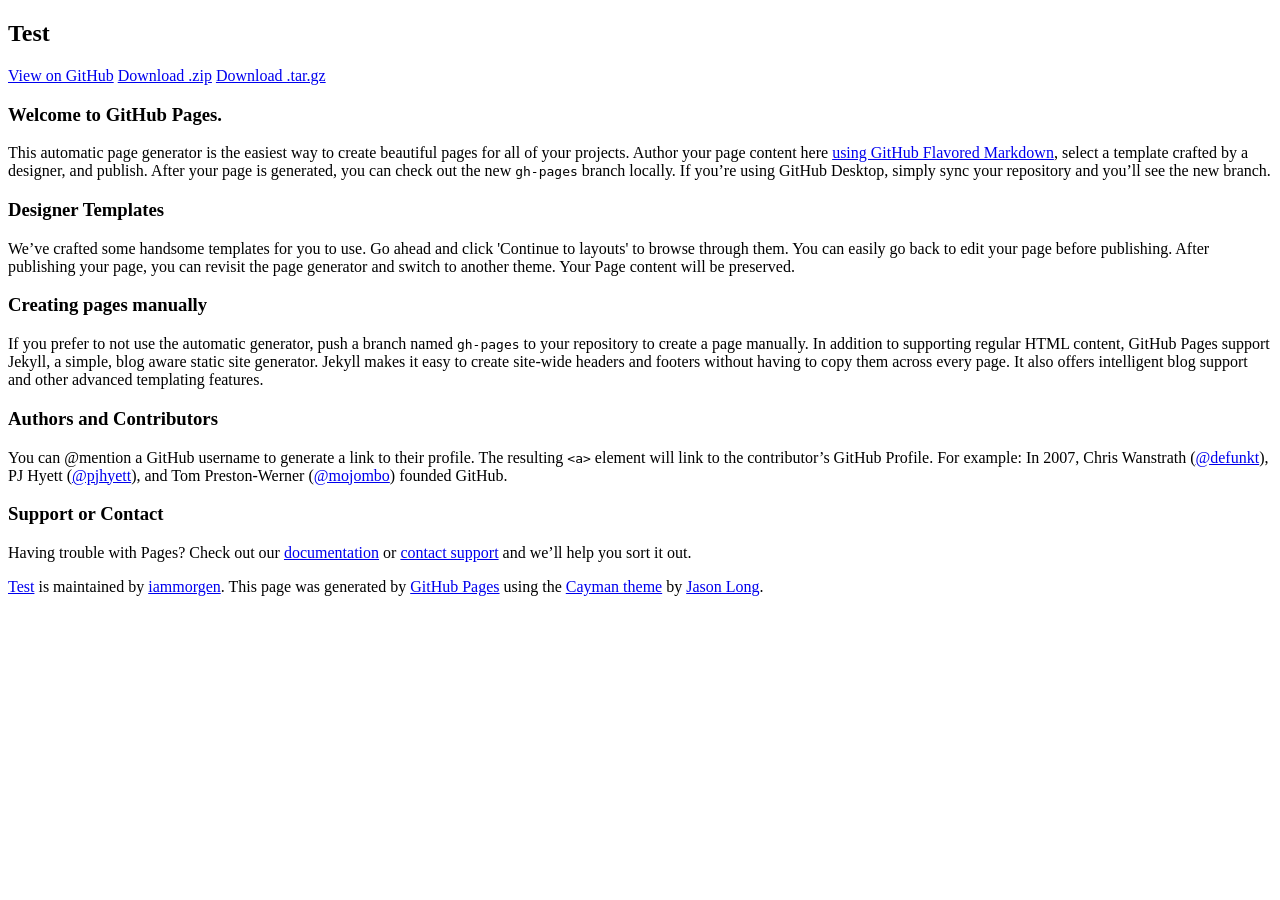
==== index.html @ ee7012f8 "Create gh-pages branch via GitHub" ====
<!DOCTYPE html>
<html lang="en-us">
  <head>
    <meta charset="UTF-8">
    <title>Test by iammorgen</title>
    <meta name="viewport" content="width=device-width, initial-scale=1">
    <link rel="stylesheet" type="text/css" href="stylesheets/normalize.css" media="screen">
    <link href='https://fonts.googleapis.com/css?family=Open+Sans:400,700' rel='stylesheet' type='text/css'>
    <link rel="stylesheet" type="text/css" href="stylesheets/stylesheet.css" media="screen">
    <link rel="stylesheet" type="text/css" href="stylesheets/github-light.css" media="screen">
  </head>
  <body>
    <section class="page-header">
      <h1 class="project-name">Test</h1>
      <h2 class="project-tagline"></h2>
      <a href="https://github.com/iammorgen/test" class="btn">View on GitHub</a>
      <a href="https://github.com/iammorgen/test/zipball/master" class="btn">Download .zip</a>
      <a href="https://github.com/iammorgen/test/tarball/master" class="btn">Download .tar.gz</a>
    </section>

    <section class="main-content">
      <h3>
<a id="welcome-to-github-pages" class="anchor" href="#welcome-to-github-pages" aria-hidden="true"><span aria-hidden="true" class="octicon octicon-link"></span></a>Welcome to GitHub Pages.</h3>

<p>This automatic page generator is the easiest way to create beautiful pages for all of your projects. Author your page content here <a href="https://guides.github.com/features/mastering-markdown/">using GitHub Flavored Markdown</a>, select a template crafted by a designer, and publish. After your page is generated, you can check out the new <code>gh-pages</code> branch locally. If you’re using GitHub Desktop, simply sync your repository and you’ll see the new branch.</p>

<h3>
<a id="designer-templates" class="anchor" href="#designer-templates" aria-hidden="true"><span aria-hidden="true" class="octicon octicon-link"></span></a>Designer Templates</h3>

<p>We’ve crafted some handsome templates for you to use. Go ahead and click 'Continue to layouts' to browse through them. You can easily go back to edit your page before publishing. After publishing your page, you can revisit the page generator and switch to another theme. Your Page content will be preserved.</p>

<h3>
<a id="creating-pages-manually" class="anchor" href="#creating-pages-manually" aria-hidden="true"><span aria-hidden="true" class="octicon octicon-link"></span></a>Creating pages manually</h3>

<p>If you prefer to not use the automatic generator, push a branch named <code>gh-pages</code> to your repository to create a page manually. In addition to supporting regular HTML content, GitHub Pages support Jekyll, a simple, blog aware static site generator. Jekyll makes it easy to create site-wide headers and footers without having to copy them across every page. It also offers intelligent blog support and other advanced templating features.</p>

<h3>
<a id="authors-and-contributors" class="anchor" href="#authors-and-contributors" aria-hidden="true"><span aria-hidden="true" class="octicon octicon-link"></span></a>Authors and Contributors</h3>

<p>You can @mention a GitHub username to generate a link to their profile. The resulting <code>&lt;a&gt;</code> element will link to the contributor’s GitHub Profile. For example: In 2007, Chris Wanstrath (<a href="https://github.com/defunkt" class="user-mention">@defunkt</a>), PJ Hyett (<a href="https://github.com/pjhyett" class="user-mention">@pjhyett</a>), and Tom Preston-Werner (<a href="https://github.com/mojombo" class="user-mention">@mojombo</a>) founded GitHub.</p>

<h3>
<a id="support-or-contact" class="anchor" href="#support-or-contact" aria-hidden="true"><span aria-hidden="true" class="octicon octicon-link"></span></a>Support or Contact</h3>

<p>Having trouble with Pages? Check out our <a href="https://help.github.com/pages">documentation</a> or <a href="https://github.com/contact">contact support</a> and we’ll help you sort it out.</p>

      <footer class="site-footer">
        <span class="site-footer-owner"><a href="https://github.com/iammorgen/test">Test</a> is maintained by <a href="https://github.com/iammorgen">iammorgen</a>.</span>

        <span class="site-footer-credits">This page was generated by <a href="https://pages.github.com">GitHub Pages</a> using the <a href="https://github.com/jasonlong/cayman-theme">Cayman theme</a> by <a href="https://twitter.com/jasonlong">Jason Long</a>.</span>
      </footer>

    </section>

  
  </body>
</html>
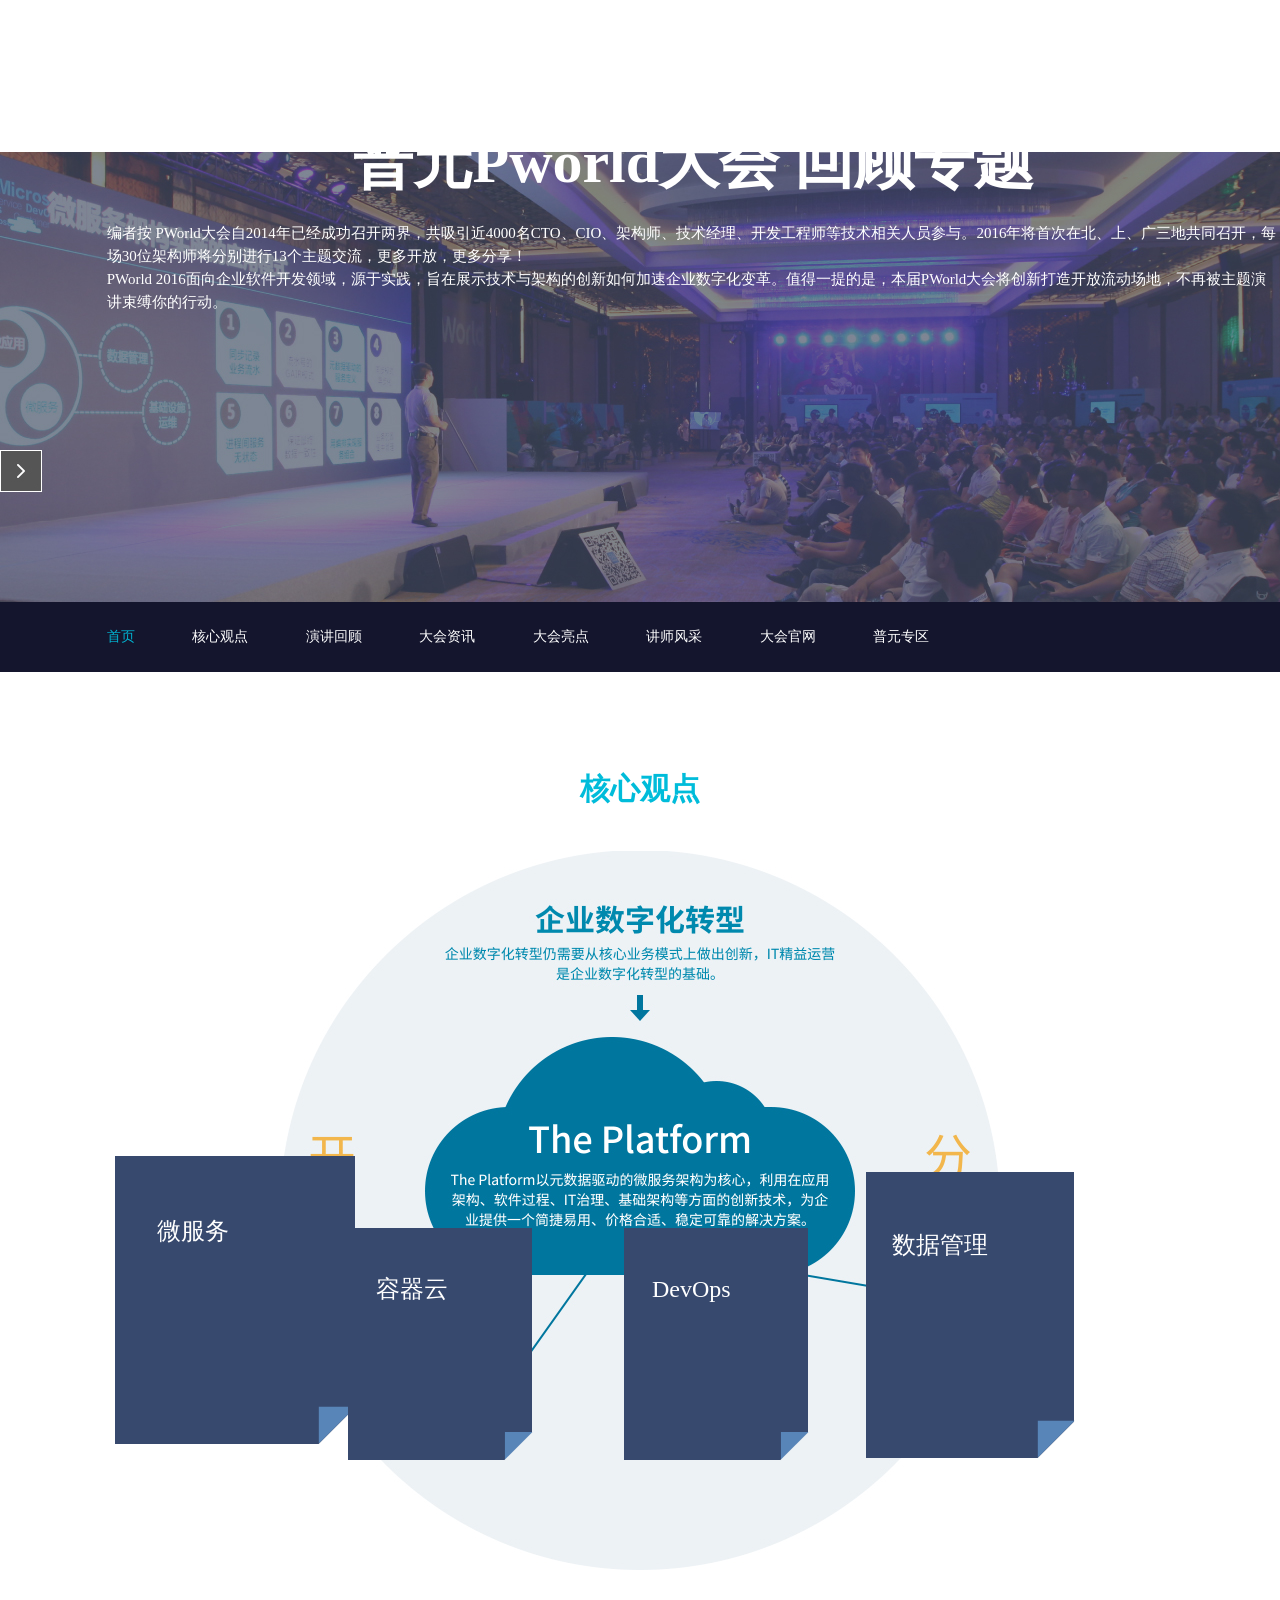
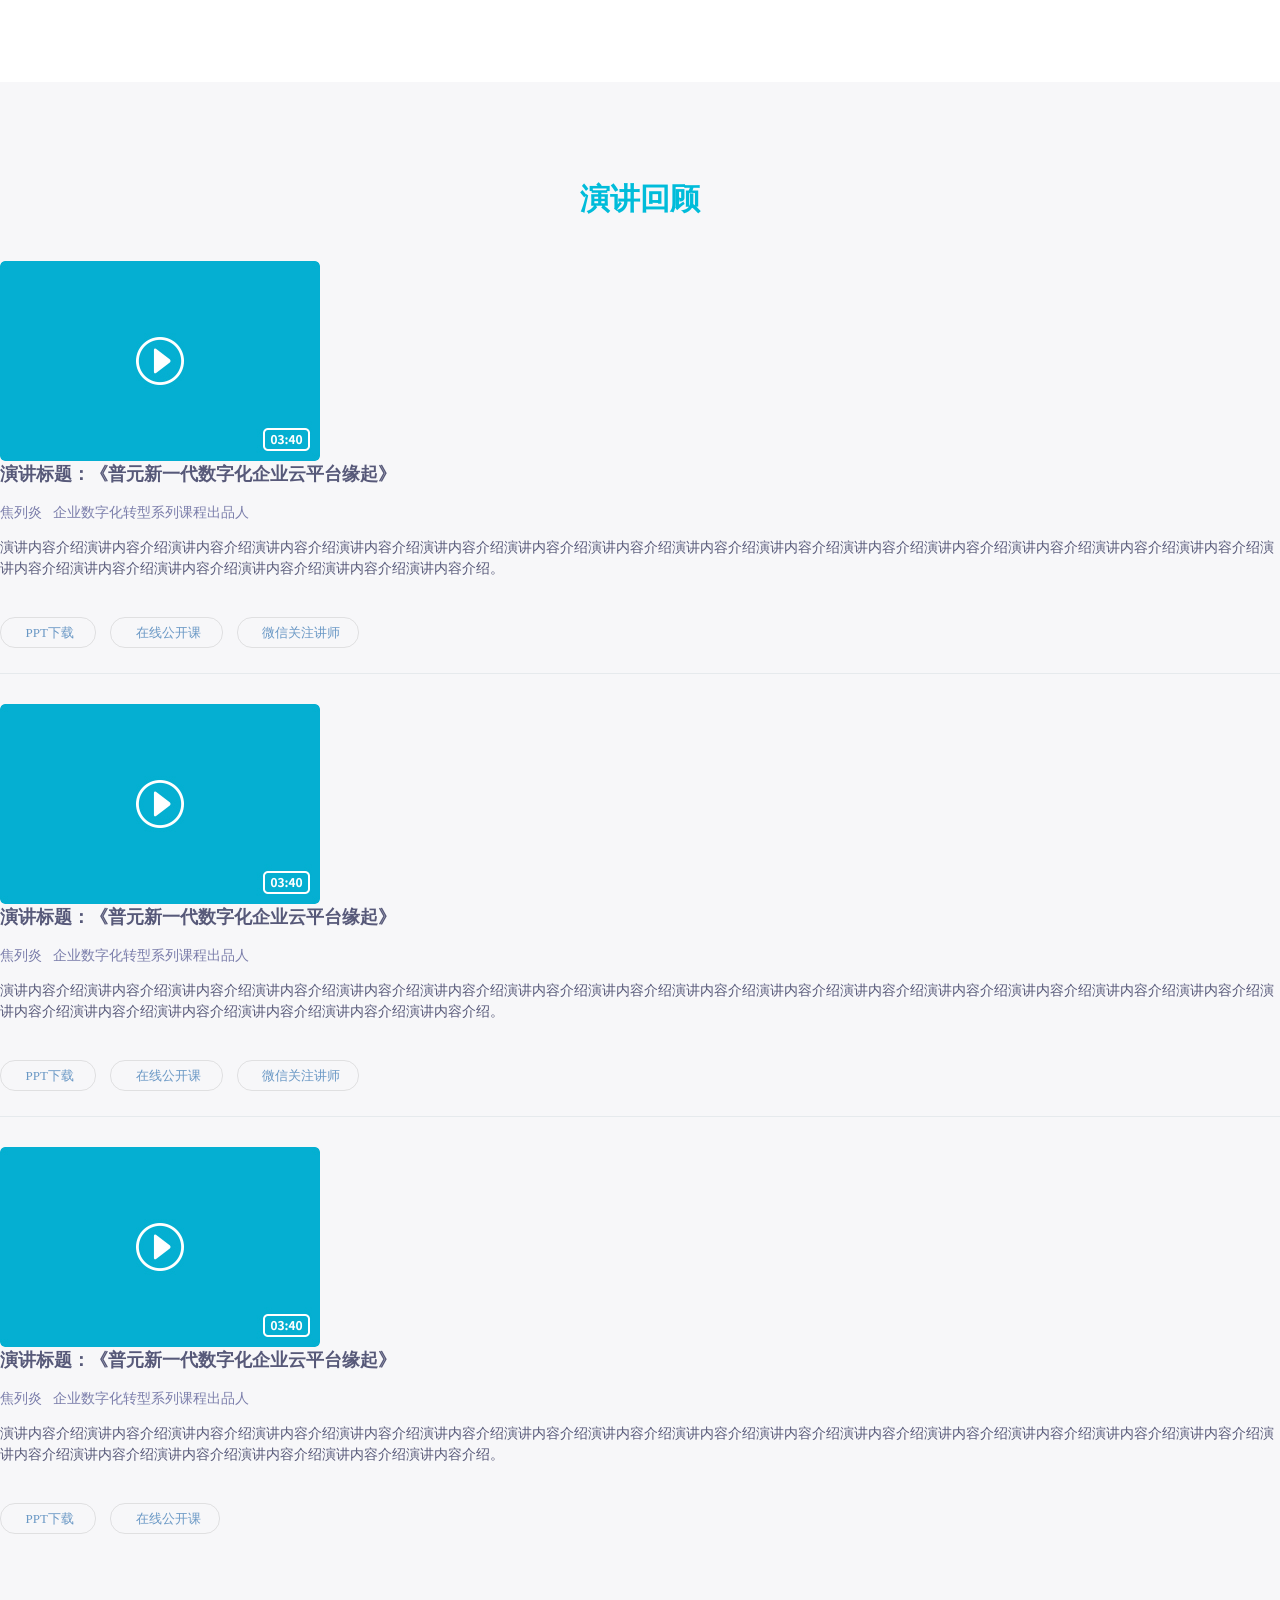
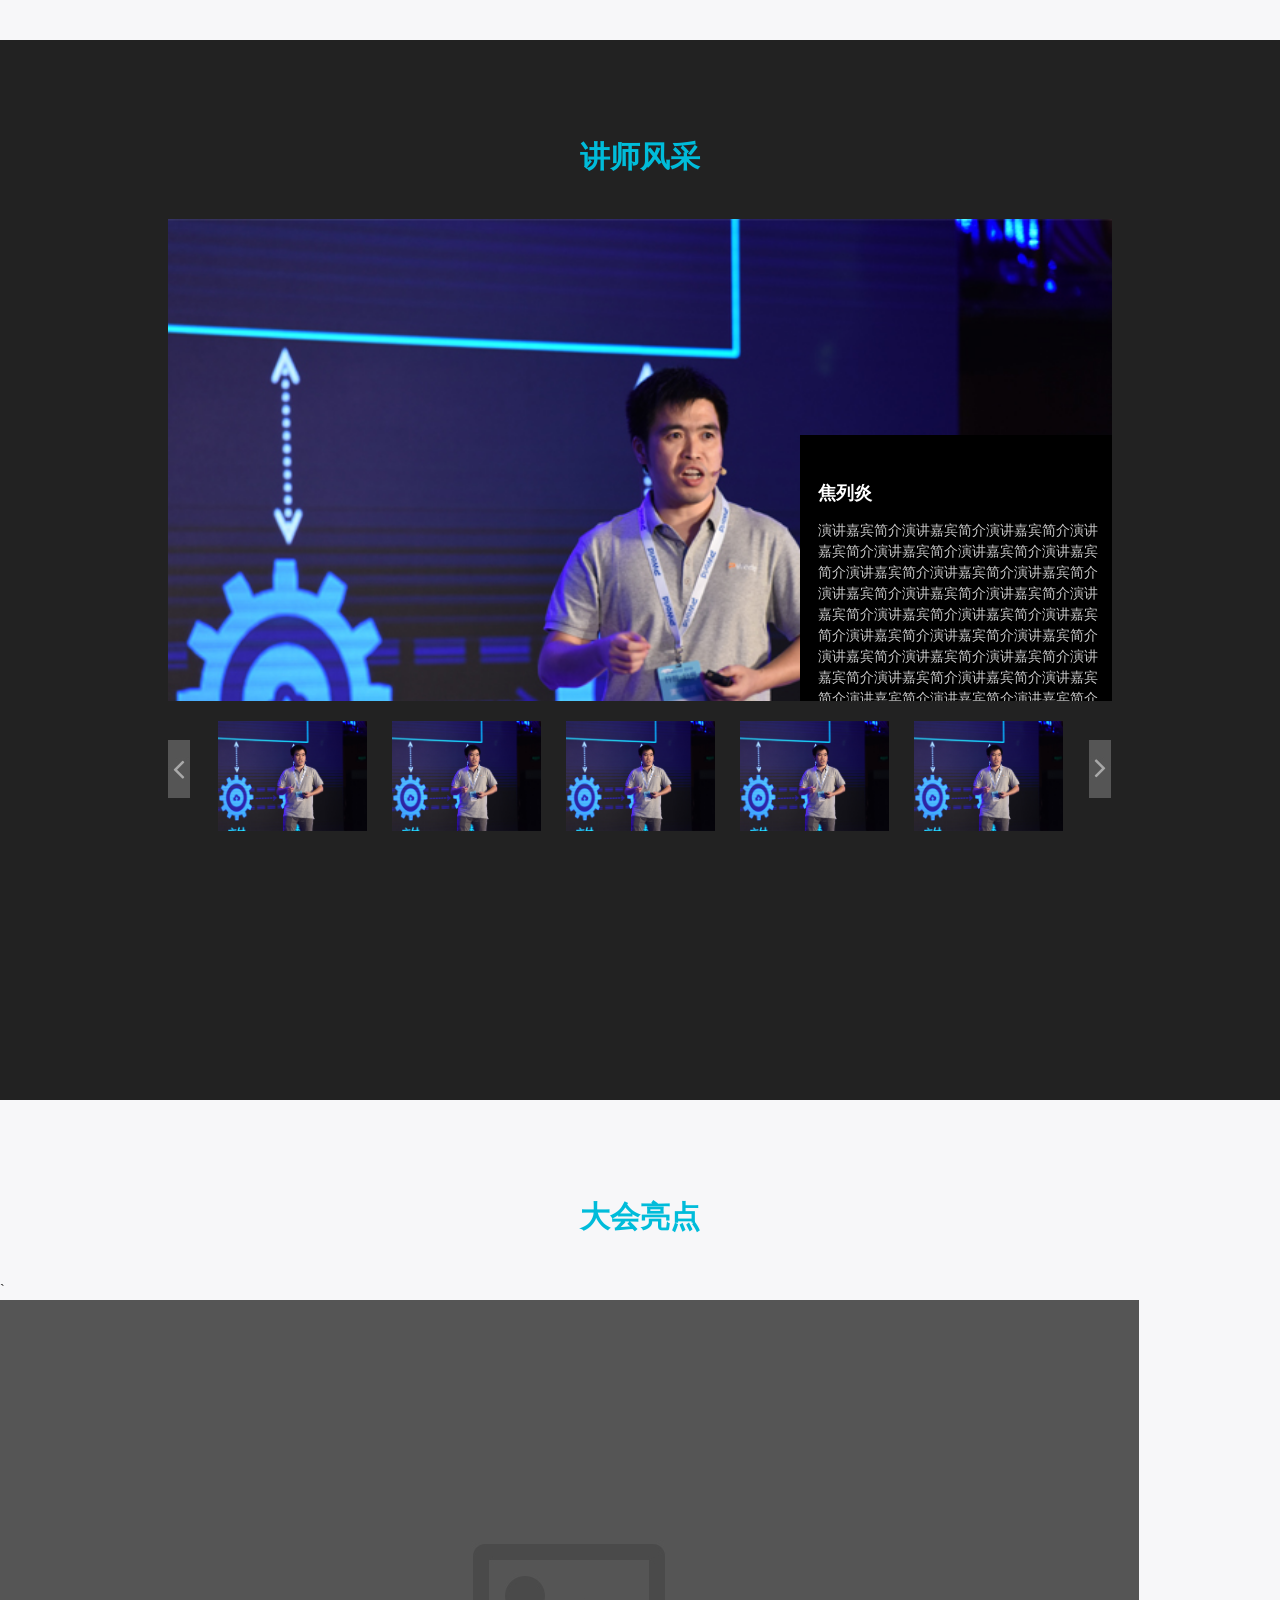
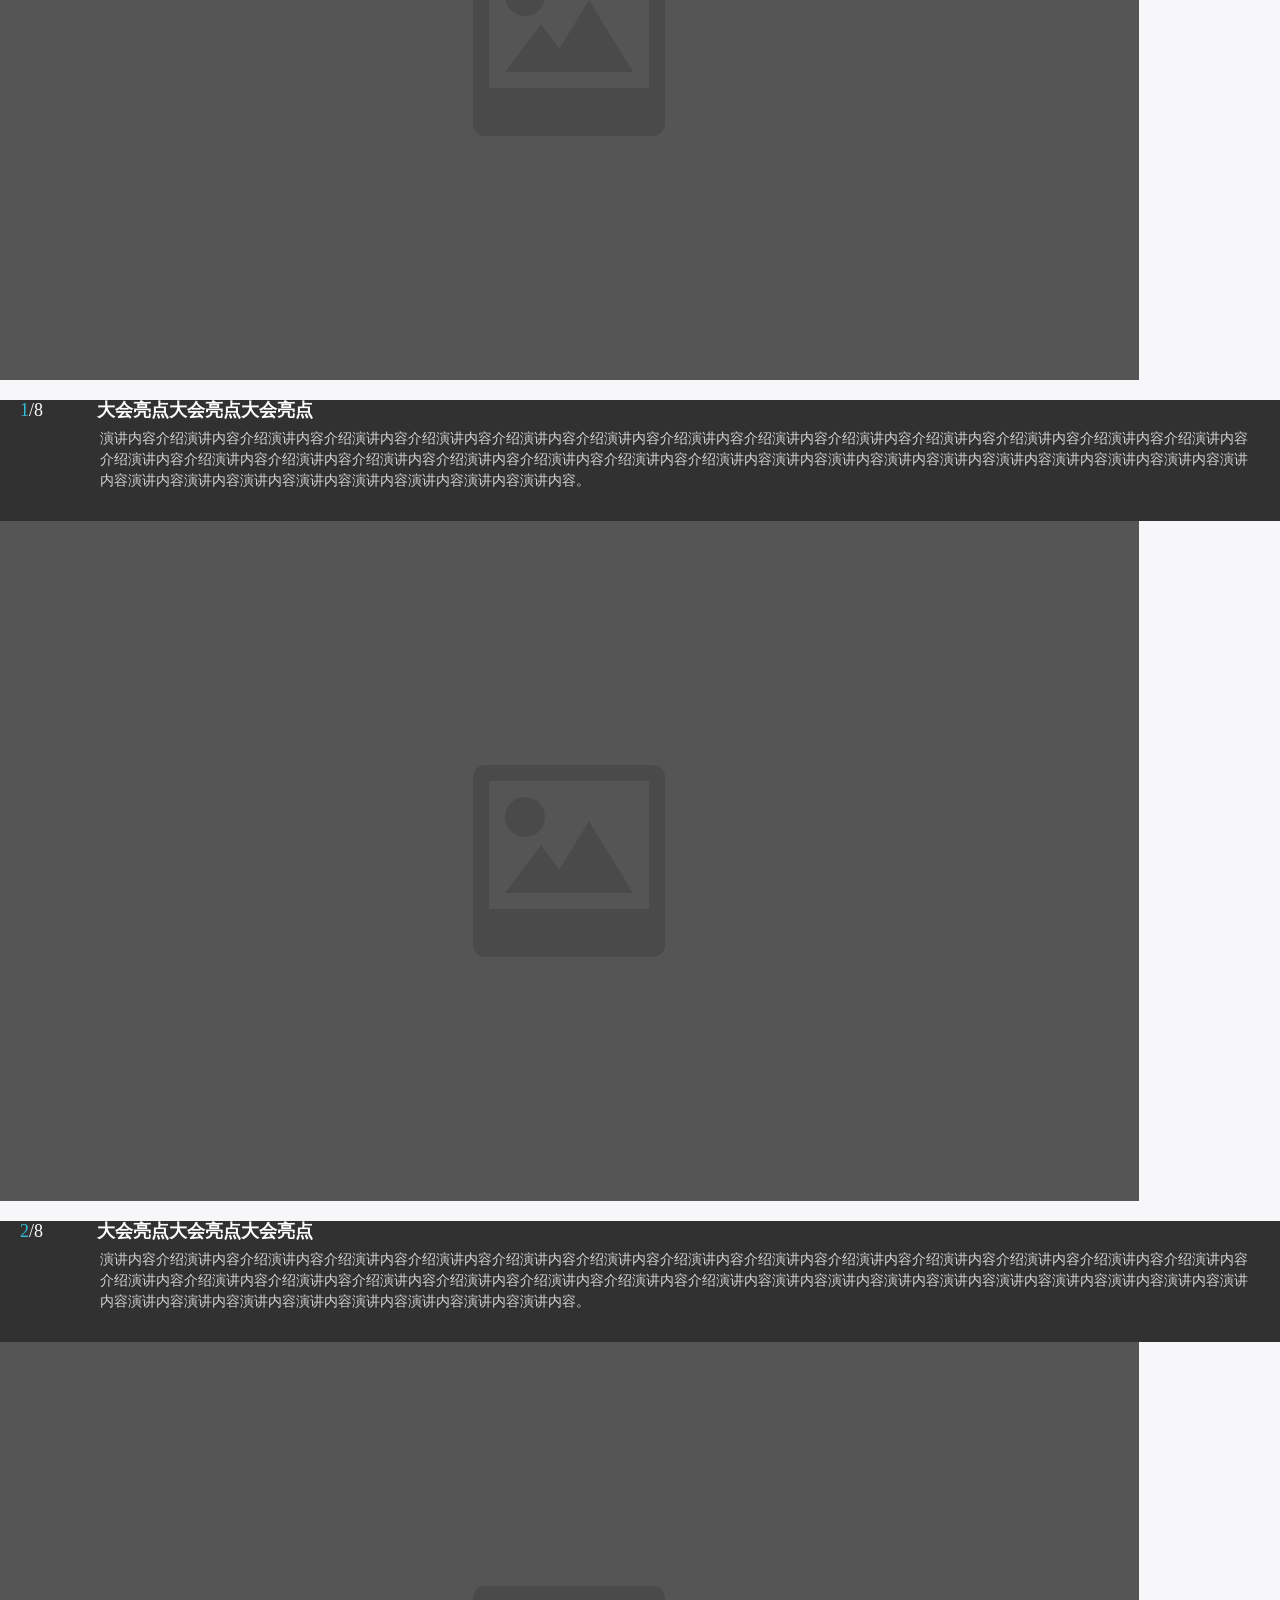
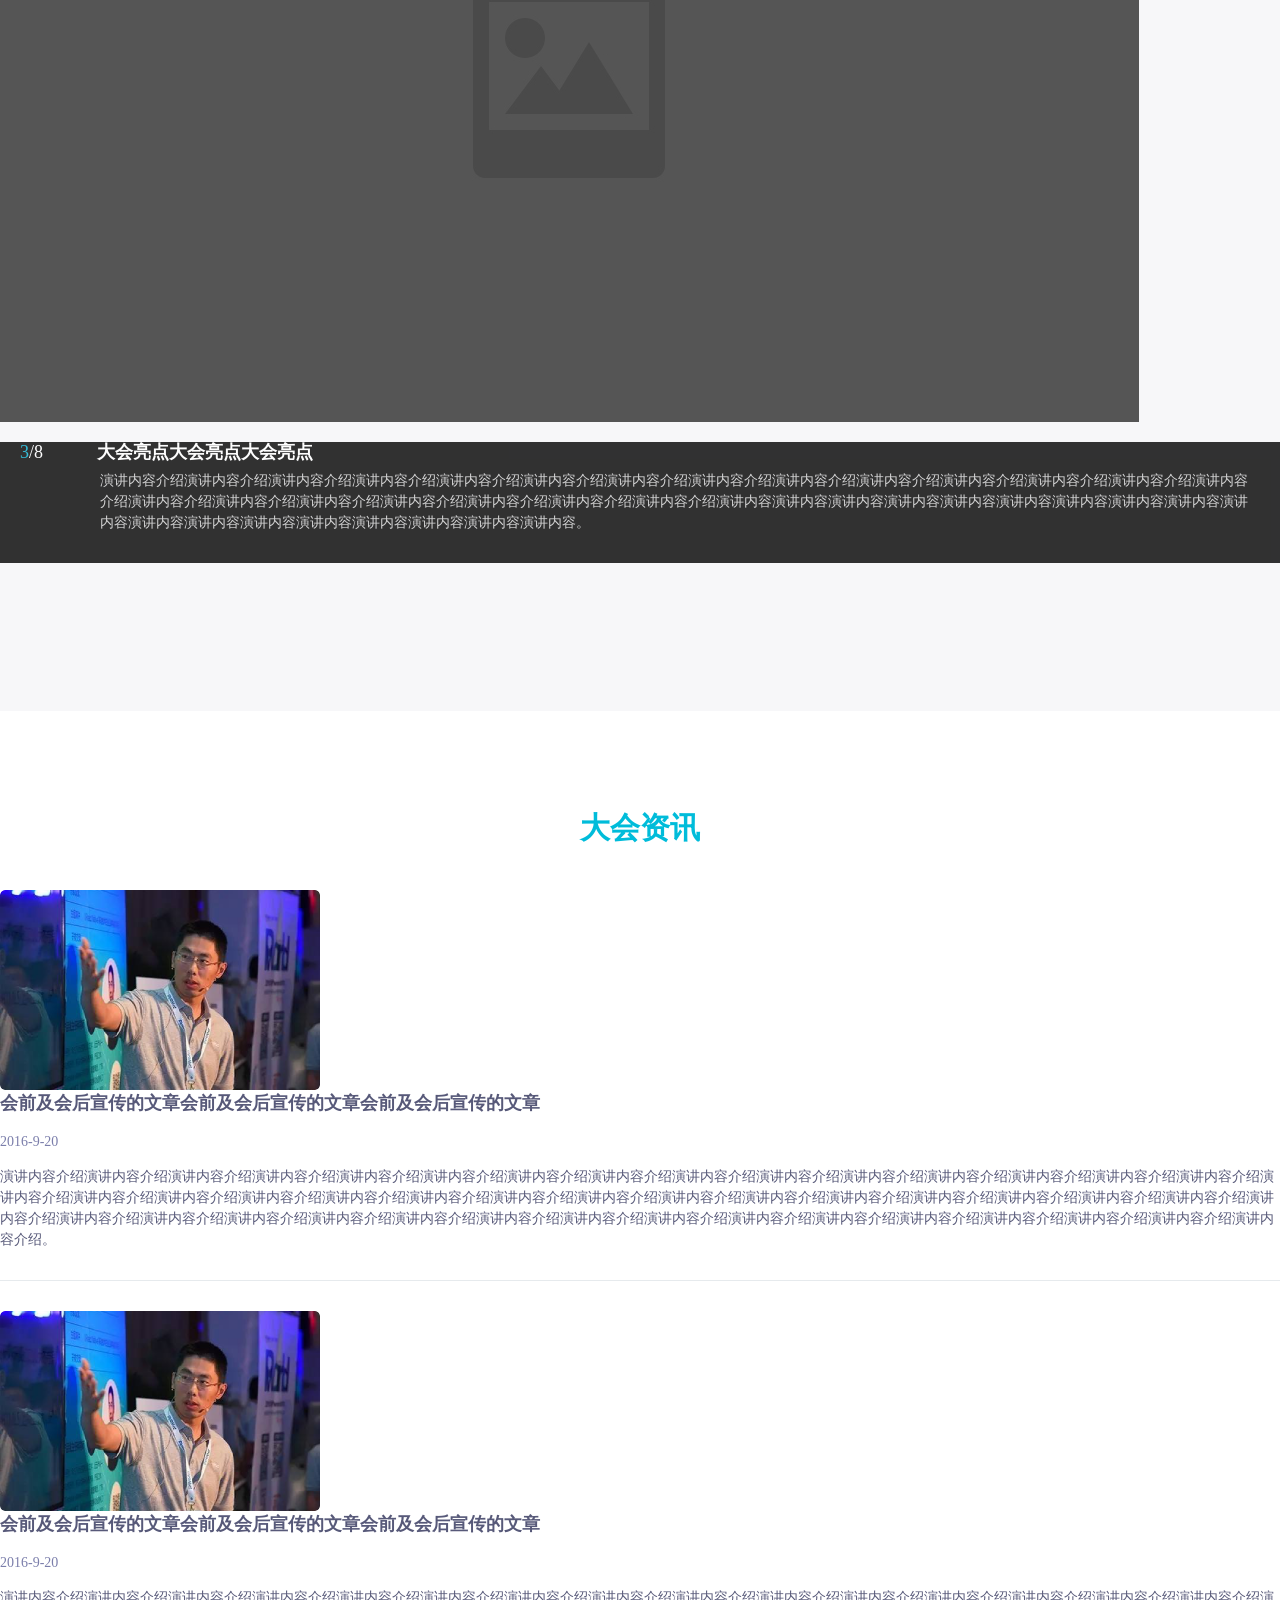
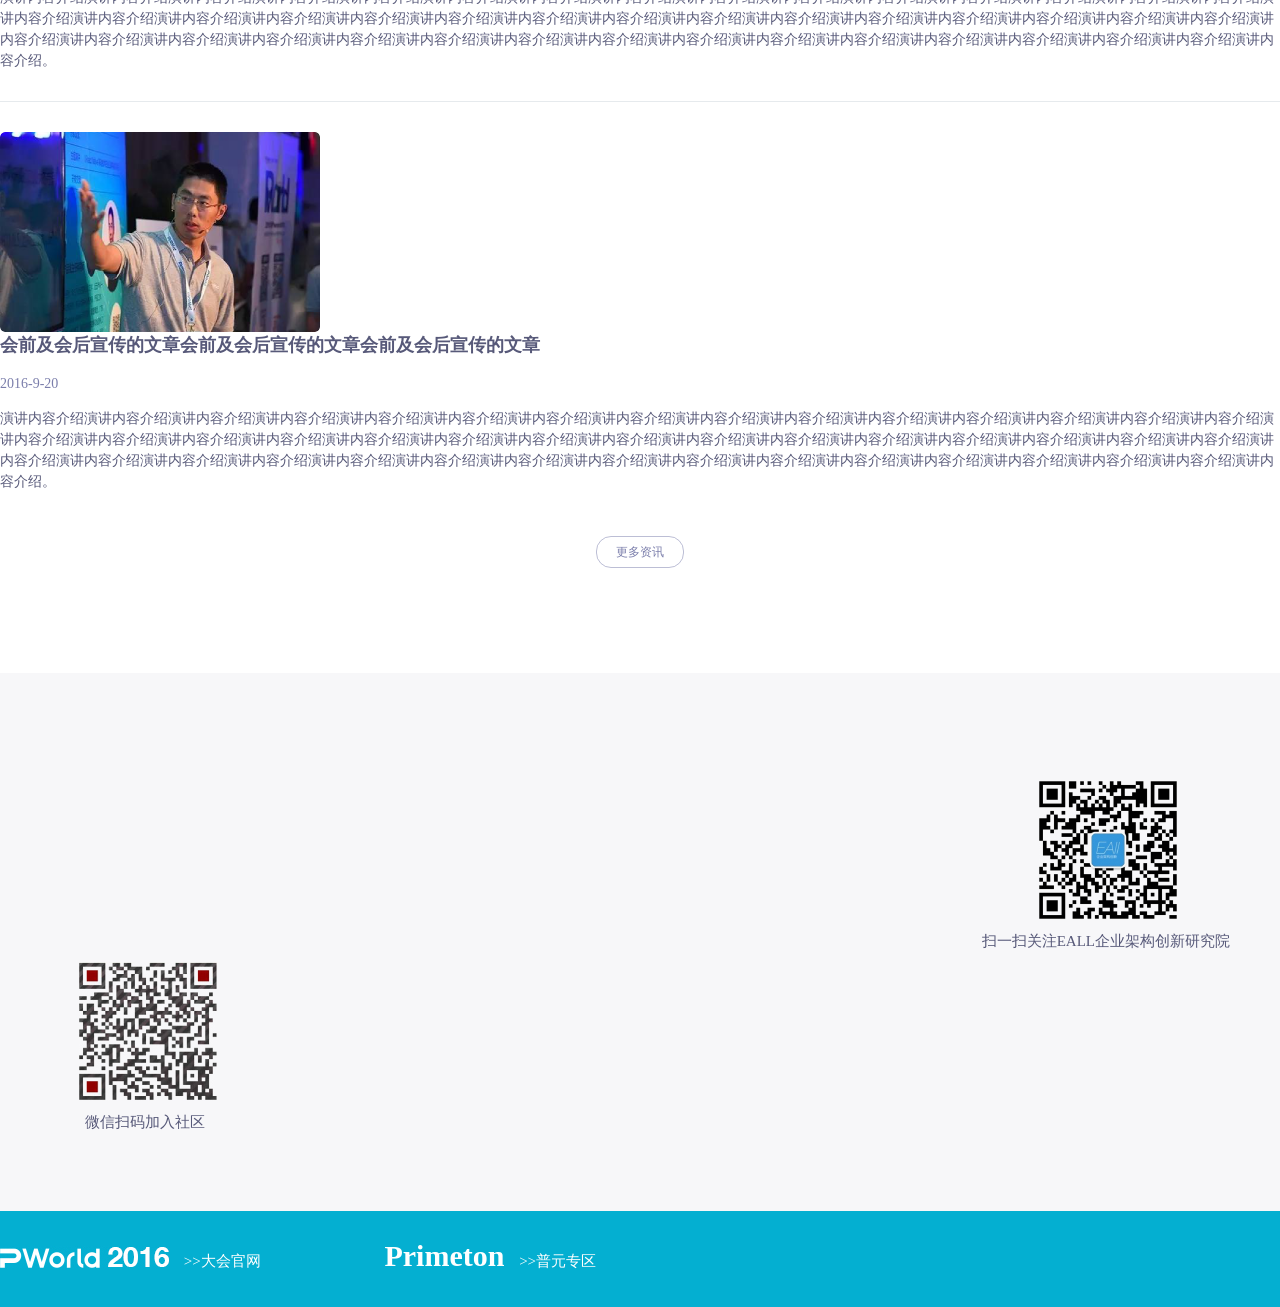
==== commit 8d898a6b: "testv01" ====
--- a/index.html
+++ b/index.html
@@ -1,57 +1,605 @@
-<!DOCTYPE html>
-<html lang="en-us">
-  <head>
-    <meta charset="UTF-8">
-    <title>Test by iammorgen</title>
-    <meta name="viewport" content="width=device-width, initial-scale=1">
-    <link rel="stylesheet" type="text/css" href="stylesheets/normalize.css" media="screen">
-    <link href='https://fonts.googleapis.com/css?family=Open+Sans:400,700' rel='stylesheet' type='text/css'>
-    <link rel="stylesheet" type="text/css" href="stylesheets/stylesheet.css" media="screen">
-    <link rel="stylesheet" type="text/css" href="stylesheets/github-light.css" media="screen">
-  </head>
-  <body>
-    <section class="page-header">
-      <h1 class="project-name">Test</h1>
-      <h2 class="project-tagline"></h2>
-      <a href="https://github.com/iammorgen/test" class="btn">View on GitHub</a>
-      <a href="https://github.com/iammorgen/test/zipball/master" class="btn">Download .zip</a>
-      <a href="https://github.com/iammorgen/test/tarball/master" class="btn">Download .tar.gz</a>
-    </section>
-
-    <section class="main-content">
-      <h3>
-<a id="welcome-to-github-pages" class="anchor" href="#welcome-to-github-pages" aria-hidden="true"><span aria-hidden="true" class="octicon octicon-link"></span></a>Welcome to GitHub Pages.</h3>
-
-<p>This automatic page generator is the easiest way to create beautiful pages for all of your projects. Author your page content here <a href="https://guides.github.com/features/mastering-markdown/">using GitHub Flavored Markdown</a>, select a template crafted by a designer, and publish. After your page is generated, you can check out the new <code>gh-pages</code> branch locally. If you’re using GitHub Desktop, simply sync your repository and you’ll see the new branch.</p>
-
-<h3>
-<a id="designer-templates" class="anchor" href="#designer-templates" aria-hidden="true"><span aria-hidden="true" class="octicon octicon-link"></span></a>Designer Templates</h3>
-
-<p>We’ve crafted some handsome templates for you to use. Go ahead and click 'Continue to layouts' to browse through them. You can easily go back to edit your page before publishing. After publishing your page, you can revisit the page generator and switch to another theme. Your Page content will be preserved.</p>
-
-<h3>
-<a id="creating-pages-manually" class="anchor" href="#creating-pages-manually" aria-hidden="true"><span aria-hidden="true" class="octicon octicon-link"></span></a>Creating pages manually</h3>
-
-<p>If you prefer to not use the automatic generator, push a branch named <code>gh-pages</code> to your repository to create a page manually. In addition to supporting regular HTML content, GitHub Pages support Jekyll, a simple, blog aware static site generator. Jekyll makes it easy to create site-wide headers and footers without having to copy them across every page. It also offers intelligent blog support and other advanced templating features.</p>
-
-<h3>
-<a id="authors-and-contributors" class="anchor" href="#authors-and-contributors" aria-hidden="true"><span aria-hidden="true" class="octicon octicon-link"></span></a>Authors and Contributors</h3>
-
-<p>You can @mention a GitHub username to generate a link to their profile. The resulting <code>&lt;a&gt;</code> element will link to the contributor’s GitHub Profile. For example: In 2007, Chris Wanstrath (<a href="https://github.com/defunkt" class="user-mention">@defunkt</a>), PJ Hyett (<a href="https://github.com/pjhyett" class="user-mention">@pjhyett</a>), and Tom Preston-Werner (<a href="https://github.com/mojombo" class="user-mention">@mojombo</a>) founded GitHub.</p>
-
-<h3>
-<a id="support-or-contact" class="anchor" href="#support-or-contact" aria-hidden="true"><span aria-hidden="true" class="octicon octicon-link"></span></a>Support or Contact</h3>
-
-<p>Having trouble with Pages? Check out our <a href="https://help.github.com/pages">documentation</a> or <a href="https://github.com/contact">contact support</a> and we’ll help you sort it out.</p>
-
-      <footer class="site-footer">
-        <span class="site-footer-owner"><a href="https://github.com/iammorgen/test">Test</a> is maintained by <a href="https://github.com/iammorgen">iammorgen</a>.</span>
-
-        <span class="site-footer-credits">This page was generated by <a href="https://pages.github.com">GitHub Pages</a> using the <a href="https://github.com/jasonlong/cayman-theme">Cayman theme</a> by <a href="https://twitter.com/jasonlong">Jason Long</a>.</span>
-      </footer>
-
-    </section>
-
-  
-  </body>
-</html>
+<!DOCTYPE html>
+<html lang="en">
+<head>
+    <meta http-equiv="Content-Type" content="text/html; charset=utf-8" />
+    <meta name="viewport" content="width=device-width, initial-scale=1.0, user-scalable=no">
+    <script src="http://c.csdnimg.cn/cdn/201502/js/jquery-1.11.2.min.js"></script>
+    <script src="http://csdnimg.cn/public/common/libs/bootstrap/js/bootstrap.min.js" type="text/javascript"></script>    
+    <script type="text/javascript" src="js/main.js" ></script>
+    <script type="text/javascript" src="js/jquery.jcarousel.min.js" ></script>
+    <script type="text/javascript" src="js/jcarousel.connected-carousels.js" ></script>   
+	<link href="http://c.csdnimg.cn/cdn/201502/css/bootstrap.min.css" rel="stylesheet">
+    <link href="http://c.csdnimg.cn/cdn/201502/css/font-awesome.min.css" rel="stylesheet">
+    <link href="http://c.csdnimg.cn/public/common/toolbar/css2016/index.css" rel="stylesheet">
+    <link rel="stylesheet" type="text/css" href="css/main.css"/>
+    <link rel="stylesheet" href="css/jcarousel.connected-carousels.css" />
+  
+    <title>普元pworld大会回顾专题</title>
+    
+</head>
+<body>
+<!-- bar -->
+<script id="toolbar-tpl-scriptId"  fixed="true" src="http://c.csdnimg.cn/public/common/toolbar/js/html2016.js" type="text/javascript"></script>
+<!--banner  e-->
+<div class="warp_1">
+	<div class="container">
+		<div class="row">
+			<div class="col-xs-offset-1 col-md-10 col-xs-12 head">
+					<h4>普元Pworld大会 回顾专题</h4>
+					<p class="head_1">
+						编者按 PWorld大会自2014年已经成功召开两界，共吸引近4000名CTO、CIO、架构师、技术经理、开发工程师等技术相关人员参与。2016年将首次在北、上、广三地共同召开，每场30位架构师将分别进行13个主题交流，更多开放，更多分享！<br/>PWorld 2016面向企业软件开发领域，源于实践，旨在展示技术与架构的创新如何加速企业数字化变革。值得一提的是，本届PWorld大会将创新打造开放流动场地，不再被主题演讲束缚你的行动。	
+					</p>
+				</div>
+		</div>
+	</div>
+</div>
+<!--banner s-->
+<!--导航 e-->
+<div class="dao_h">
+<div class="container">
+	<div class="row">
+		<div class="col-xs-offset-1 col-md-10 col-xs-12 row">
+				<div class="title">											
+				<i class="fa fa-bars pull-right"></i>
+				<nav class="nav_r">
+					
+					<a href="#" class="current">首页</a>
+					<a href="#A2">核心观点</a>
+					<a href="#A3">演讲回顾</a>
+					<a href="#A4">大会资讯</a>
+					<a href="#A5">大会亮点</a>
+					<a href="#A6">讲师风采</a>
+					<a href="#A8">大会官网</a>
+					<a class="cur" href="#A8">普元专区</a>
+				</nav>
+				</div>	
+			</div>
+		</div>
+	</div>
+<div class="nav_ctn navbar">	
+          	<ul class=" pdin">
+	            <li><a href="#">首页</a></li>
+	            <li><a href="#A2">核心观点</a></li>
+	            <li><a href="#A3">演讲回顾 </a></li>
+	            <li><a href="#A4">大会资讯</a></li>
+	            <li><a href="#A5">大会亮点</a></li>
+	            <li><a href="#A6">讲师风采</a></li>
+	            <li><a href="#A8">大会官网</a></li>
+	            <li><a href="#A8">普元专区</a></li>
+          	</ul>		
+</div>
+</div>
+<script>
+$(document).ready(function(){
+	$(".fa-bars").click(function(){
+		$(".nav_ctn").toggle("normal");
+	})
+})
+//控制锚点和关闭下拉菜单
+</script>
+<!--导航 s-->
+<!--核心观点 e-->
+<div class="warp_2" id="A2">
+	<h5 class="title_1">核心观点</h5>
+	<div class="container">
+		<div class="row">
+			<div class="col-md-12 col-sm-12 col-xs-12 hexi_d">
+				<img src="images/img_7.jpg" />
+				<div href="#" class=" xiao_g hexi_d1">
+					微服务
+					<p class="devops">1DevOps是企业实施云计算的起点。企业需要贯穿软件生命周期的DevOps能力，将项目管理、需求管理等系统打通关联，支持DevOps过程的可自定义。</p>
+					<div class="san_j"></div>
+					<div class="san_bai"></div>
+				</div>
+				<div href="#" class=" xiao_g hexi_d2">
+					容器云
+					<p class="devops">2DevOps是企业实施云计算的起点。企业需要贯穿软件生命周期的DevOps能力，将项目管理、需求管理等系统打通关联，支持DevOps过程的可自定义。</p>
+					<div class="san_j"></div>
+					<div class="san_bai"></div>
+				</div>
+				<div href="#" class=" xiao_g hexi_d3">
+					DevOps
+					<p class="devops">3DevOps是企业实施云计算的起点。企业需要贯穿软件生命周期的DevOps能力，将项目管理、需求管理等系统打通关联，支持DevOps过程的可自定义。</p>
+					<div class="san_j"></div>
+					<div class="san_bai"></div>
+				</div>
+				<div href="#" class="  xiao_g hexi_d4">
+					数据管理
+					<p class="devops">4DevOps是企业实施云计算的起点。企业需要贯穿软件生命周期的DevOps能力，将项目管理、需求管理等系统打通关联，支持DevOps过程的可自定义。</p>
+					<div class="san_j"></div>
+					<div class="san_bai"></div>
+				</div>
+			</div>
+		</div>
+	</div>
+</div>
+<!--核心观点 s-->
+<!--演讲回顾 e-->
+<div class="warp_3" id="A3">
+	<h5 class="title_1">演讲回顾</h5>
+	<div class="container">
+		<div class="row">
+			<div class="col-md-12 col-xs-12 bian_x">
+				<div class="col-md-4">
+					<a href="#">
+						<img src="images/img_1.jpg"/ class="hui_g">
+					</a>
+				</div>
+				<div class="col-md-8">
+					<h3 class="yan_j">
+						演讲标题：《普元新一代数字化企业云平台缘起》
+					</h3>
+					<p class="jie_s">
+						焦列炎  &nbsp;&nbsp;企业数字化转型系列课程出品人
+					</p>
+					<p class="nei_r">
+						演讲内容介绍演讲内容介绍演讲内容介绍演讲内容介绍演讲内容介绍演讲内容介绍演讲内容介绍演讲内容介绍演讲内容介绍演讲内容介绍演讲内容介绍演讲内容介绍演讲内容介绍演讲内容介绍演讲内容介绍演讲内容介绍演讲内容介绍演讲内容介绍演讲内容介绍演讲内容介绍演讲内容介绍。
+					</p>
+					<p class="an_niu">
+						<a href="#">
+							<i class="fa fa-cloud-download" aria-hidden="true"></i>  &nbsp;&nbsp;PPT下载
+						</a>
+						<a href="#">
+							<i class="fa fa-youtube-play" aria-hidden="true"></i>  &nbsp;&nbsp;在线公开课
+						</a>
+						<a class="wei_x">
+							<i class="fa fa-user" aria-hidden="true"></i>  &nbsp;&nbsp;微信关注讲师
+						</a>										
+					</p>
+					<div class="tan_k">
+						<h3 class="clearfix">
+							<img src="images/tank_1.jpg"/ class="fl">
+							<span class="xing_m fl" >
+								邓通
+								<img src="images/tank_2.jpg"/>
+							</span><br/>
+							<span class="fl">
+								北京 海淀
+							</span>
+						</h3>
+						<p>
+							<img src="images/erw_m.jpg"/>
+						</p>
+						<p>扫一扫上面的二维码图案，加我微信</p>
+					</div>
+				</div>
+			</div>
+			<div class="col-md-12 col-xs-12 bian_x bian_s">
+				<div class="col-md-4">
+					<a href="#">
+						<img src="images/img_1.jpg"/ class="hui_g">
+					</a>
+				</div>
+				<div class="col-md-8">
+					<h3 class="yan_j">
+						演讲标题：《普元新一代数字化企业云平台缘起》
+					</h3>
+					<p class="jie_s">
+						焦列炎  &nbsp;&nbsp;企业数字化转型系列课程出品人
+					</p>
+					<p class="nei_r">
+						演讲内容介绍演讲内容介绍演讲内容介绍演讲内容介绍演讲内容介绍演讲内容介绍演讲内容介绍演讲内容介绍演讲内容介绍演讲内容介绍演讲内容介绍演讲内容介绍演讲内容介绍演讲内容介绍演讲内容介绍演讲内容介绍演讲内容介绍演讲内容介绍演讲内容介绍演讲内容介绍演讲内容介绍。
+					</p>
+					<p class="an_niu">
+						<a href="#">
+							<i class="fa fa-cloud-download" aria-hidden="true"></i>  &nbsp;&nbsp;PPT下载
+						</a>
+						<a href="#">
+							<i class="fa fa-youtube-play" aria-hidden="true"></i>  &nbsp;&nbsp;在线公开课
+						</a>
+						<a class="wei_x">
+							<i class="fa fa-user" aria-hidden="true"></i>  &nbsp;&nbsp;微信关注讲师
+						</a>
+					</p>
+					<div class="tan_k">
+						<h3 class="clearfix">
+							<img src="images/tank_1.jpg"/ class="fl">
+							<span class="xing_m fl" >
+								邓通
+								<img src="images/tank_2.jpg"/>
+							</span><br/>
+							<span class="fl">
+								北京 海淀
+							</span>
+						</h3>
+						<p>
+							<img src="images/erw_m.jpg"/>
+						</p>
+						<p>扫一扫上面的二维码图案，加我微信</p>
+					</div>
+				</div>
+			</div>
+			<div class="col-md-12 col-xs-12  bian_s">
+				<div class="col-md-4">
+					<a href="#">
+						<img src="images/img_1.jpg"/ class="hui_g">
+					</a>
+				</div>
+				<div class="col-md-8">
+					<h3 class="yan_j">
+						演讲标题：《普元新一代数字化企业云平台缘起》
+					</h3>
+					<p class="jie_s">
+						焦列炎  &nbsp;&nbsp;企业数字化转型系列课程出品人
+					</p>
+					<p class="nei_r">
+						演讲内容介绍演讲内容介绍演讲内容介绍演讲内容介绍演讲内容介绍演讲内容介绍演讲内容介绍演讲内容介绍演讲内容介绍演讲内容介绍演讲内容介绍演讲内容介绍演讲内容介绍演讲内容介绍演讲内容介绍演讲内容介绍演讲内容介绍演讲内容介绍演讲内容介绍演讲内容介绍演讲内容介绍。
+					</p>
+					<p class="an_niu">
+						<a href="#">
+							<i class="fa fa-cloud-download" aria-hidden="true"></i>  &nbsp;&nbsp;PPT下载
+						</a>
+						<a href="#">
+							<i class="fa fa-youtube-play" aria-hidden="true"></i>  &nbsp;&nbsp;在线公开课
+						</a>
+						
+					</p>
+				</div>
+			</div>
+		
+		</div>
+	</div>
+</div>
+<!--演讲回顾 s-->
+<!--讲师风采 e-->
+<div class="warp_4" id="A6">
+	<h5 class="title_1">讲师风采</h5>
+	<!--pc begin -->            			
+	          <div class="wrapper">
+                <div class="connected-carousels">
+                    <div class="stage">
+                        <div class="carousel carousel-stage">
+                        	
+                            <ul>
+                                <li class="tu_p"><img src="images/王葱权651479.jpg"/>
+
+                                    <div class="img_desc">
+                                    	<p class="img_naem">焦列炎</p>
+                                    	<p class="img_font">演讲嘉宾简介演讲嘉宾简介演讲嘉宾简介演讲嘉宾简介演讲嘉宾简介演讲嘉宾简介演讲嘉宾简介演讲嘉宾简介演讲嘉宾简介演讲嘉宾简介演讲嘉宾简介演讲嘉宾简介演讲嘉宾简介演讲嘉宾简介演讲嘉宾简介演讲嘉宾简介演讲嘉宾简介演讲嘉宾简介演讲嘉宾简介演讲嘉宾简介演讲嘉宾简介演讲嘉宾简介演讲嘉宾简介演讲嘉宾简介演讲嘉宾简介演讲嘉宾简介演讲嘉宾简介演讲嘉宾简介演讲嘉宾简介演讲嘉宾简介演讲嘉宾简介演讲嘉宾简介演讲嘉宾简介演讲嘉宾简介演讲嘉宾简介演讲嘉宾简介演讲嘉宾简介演讲嘉宾简介演讲嘉宾简介演讲嘉宾简介演讲嘉宾简介演讲嘉宾简介</p>
+                                    	<p class="img_order"><em>1</em><strong>/8</strong></p>
+                                    	
+                                    </div>
+                                </li>
+                                <li class="tu_p"><img src="images/王葱权651479.jpg"/>
+
+                                    <div class="img_desc">
+                                    	<p class="img_naem">焦列炎</p>
+                                    	<p class="img_font">演讲嘉宾简介演讲嘉宾简介演讲嘉宾简介演讲嘉宾简介演讲嘉宾简介演讲嘉宾简介演讲嘉宾简介演讲嘉宾简介演讲嘉宾简介演讲嘉宾简介演讲嘉宾简介演讲嘉宾简介演讲嘉宾简介演讲嘉宾简介演讲嘉宾简介演讲嘉宾简介演讲嘉宾简介演讲嘉宾简介演讲嘉宾简介演讲嘉宾简介演讲嘉宾简介演讲嘉宾简介演讲嘉宾简介演讲嘉宾简介演讲嘉宾简介演讲嘉宾简介演讲嘉宾简介演讲嘉宾简介演讲嘉宾简介演讲嘉宾简介演讲嘉宾简介演讲嘉宾简介演讲嘉宾简介演讲嘉宾简介演讲嘉宾简介演讲嘉宾简介演讲嘉宾简介演讲嘉宾简介演讲嘉宾简介演讲嘉宾简介演讲嘉宾简介演讲嘉宾简介</p>
+                                    	<p class="img_order"><em>2</em><strong>/8</strong></p>
+                                    </div>
+                                </li>
+                                <li class="tu_p"><img src="images/王葱权651479.jpg"/>
+
+                                    <div class="img_desc">
+                                    	<p class="img_naem">焦列炎</p>
+                                    	<p class="img_font">演讲嘉宾简介演讲嘉宾简介演讲嘉宾简介演讲嘉宾简介演讲嘉宾简介演讲嘉宾简介演讲嘉宾简介演讲嘉宾简介演讲嘉宾简介演讲嘉宾简介演讲嘉宾简介演讲嘉宾简介演讲嘉宾简介演讲嘉宾简介演讲嘉宾简介演讲嘉宾简介演讲嘉宾简介演讲嘉宾简介演讲嘉宾简介演讲嘉宾简介演讲嘉宾简介演讲嘉宾简介演讲嘉宾简介演讲嘉宾简介演讲嘉宾简介演讲嘉宾简介演讲嘉宾简介演讲嘉宾简介演讲嘉宾简介演讲嘉宾简介演讲嘉宾简介演讲嘉宾简介演讲嘉宾简介演讲嘉宾简介演讲嘉宾简介演讲嘉宾简介演讲嘉宾简介演讲嘉宾简介演讲嘉宾简介演讲嘉宾简介演讲嘉宾简介演讲嘉宾简介</p>
+                                    	<p class="img_order"><em>3</em><strong>/8</strong></p>
+                                    </div>
+                                </li>
+                                <li class="tu_p"><img src="images/王葱权651479.jpg"/>
+
+                                    <div class="img_desc">
+                                    	<p class="img_naem">焦列炎</p>
+                                    	<p class="img_font">演讲嘉宾简介演讲嘉宾简介演讲嘉宾简介演讲嘉宾简介演讲嘉宾简介演讲嘉宾简介演讲嘉宾简介演讲嘉宾简介演讲嘉宾简介演讲嘉宾简介演讲嘉宾简介演讲嘉宾简介演讲嘉宾简介演讲嘉宾简介演讲嘉宾简介演讲嘉宾简介演讲嘉宾简介演讲嘉宾简介演讲嘉宾简介演讲嘉宾简介演讲嘉宾简介演讲嘉宾简介演讲嘉宾简介演讲嘉宾简介演讲嘉宾简介演讲嘉宾简介演讲嘉宾简介演讲嘉宾简介演讲嘉宾简介演讲嘉宾简介演讲嘉宾简介演讲嘉宾简介演讲嘉宾简介演讲嘉宾简介演讲嘉宾简介演讲嘉宾简介演讲嘉宾简介演讲嘉宾简介演讲嘉宾简介演讲嘉宾简介演讲嘉宾简介演讲嘉宾简介</p>
+                                    	<p class="img_order"><em>4</em><strong>/8</strong></p>
+                                    </div>
+                                </li>
+                                <li class="tu_p"><img src="images/王葱权651479.jpg"/>
+
+                                    <div class="img_desc">
+                                    	<p class="img_naem">焦列炎</p>
+                                    	<p class="img_font">演讲嘉宾简介演讲嘉宾简介演讲嘉宾简介演讲嘉宾简介演讲嘉宾简介演讲嘉宾简介演讲嘉宾简介演讲嘉宾简介演讲嘉宾简介演讲嘉宾简介演讲嘉宾简介演讲嘉宾简介演讲嘉宾简介演讲嘉宾简介演讲嘉宾简介演讲嘉宾简介演讲嘉宾简介演讲嘉宾简介演讲嘉宾简介演讲嘉宾简介演讲嘉宾简介演讲嘉宾简介演讲嘉宾简介演讲嘉宾简介演讲嘉宾简介演讲嘉宾简介演讲嘉宾简介演讲嘉宾简介演讲嘉宾简介演讲嘉宾简介演讲嘉宾简介演讲嘉宾简介演讲嘉宾简介演讲嘉宾简介演讲嘉宾简介演讲嘉宾简介演讲嘉宾简介演讲嘉宾简介演讲嘉宾简介演讲嘉宾简介演讲嘉宾简介演讲嘉宾简介</p>
+                                    	<p class="img_order"><em>5</em><strong>/8</strong></p>
+                                    </div>
+                                </li>
+                                <li class="tu_p"><img src="images/王葱权651479.jpg"/>
+
+                                    <div class="img_desc">
+                                    	<p class="img_naem">焦列炎</p>
+                                    	<p class="img_font">演讲嘉宾简介演讲嘉宾简介演讲嘉宾简介演讲嘉宾简介演讲嘉宾简介演讲嘉宾简介演讲嘉宾简介演讲嘉宾简介演讲嘉宾简介演讲嘉宾简介演讲嘉宾简介演讲嘉宾简介演讲嘉宾简介演讲嘉宾简介演讲嘉宾简介演讲嘉宾简介演讲嘉宾简介演讲嘉宾简介演讲嘉宾简介演讲嘉宾简介演讲嘉宾简介演讲嘉宾简介演讲嘉宾简介演讲嘉宾简介演讲嘉宾简介演讲嘉宾简介演讲嘉宾简介演讲嘉宾简介演讲嘉宾简介演讲嘉宾简介演讲嘉宾简介演讲嘉宾简介演讲嘉宾简介演讲嘉宾简介演讲嘉宾简介演讲嘉宾简介演讲嘉宾简介演讲嘉宾简介演讲嘉宾简介演讲嘉宾简介演讲嘉宾简介演讲嘉宾简介</p>
+                                    	<p class="img_order"><em>6</em><strong>/8</strong></p>
+                                    </div>
+                                </li>
+                                <li class="tu_p"><img src="images/王葱权651479.jpg"/>
+
+                                    <div class="img_desc">
+                                    	<p class="img_naem">焦列炎</p>
+                                    	<p class="img_font">演讲嘉宾简介演讲嘉宾简介演讲嘉宾简介演讲嘉宾简介演讲嘉宾简介演讲嘉宾简介演讲嘉宾简介演讲嘉宾简介演讲嘉宾简介演讲嘉宾简介演讲嘉宾简介演讲嘉宾简介演讲嘉宾简介演讲嘉宾简介演讲嘉宾简介演讲嘉宾简介演讲嘉宾简介演讲嘉宾简介演讲嘉宾简介演讲嘉宾简介演讲嘉宾简介演讲嘉宾简介演讲嘉宾简介演讲嘉宾简介演讲嘉宾简介演讲嘉宾简介演讲嘉宾简介演讲嘉宾简介演讲嘉宾简介演讲嘉宾简介演讲嘉宾简介演讲嘉宾简介演讲嘉宾简介演讲嘉宾简介演讲嘉宾简介演讲嘉宾简介演讲嘉宾简介演讲嘉宾简介演讲嘉宾简介演讲嘉宾简介演讲嘉宾简介演讲嘉宾简介</p>
+                                    	<p class="img_order"><em>7</em><strong>/8</strong></p>
+                                    </div>
+                                </li>
+                                <li class="tu_p"><img src="images/王葱权651479.jpg"/>
+
+                                    <div class="img_desc">
+                                    	<p class="img_naem">焦列炎</p>
+                                    	<p class="img_font">演讲嘉宾简介演讲嘉宾简介演讲嘉宾简介演讲嘉宾简介演讲嘉宾简介演讲嘉宾简介演讲嘉宾简介演讲嘉宾简介演讲嘉宾简介演讲嘉宾简介演讲嘉宾简介演讲嘉宾简介演讲嘉宾简介演讲嘉宾简介演讲嘉宾简介演讲嘉宾简介演讲嘉宾简介演讲嘉宾简介演讲嘉宾简介演讲嘉宾简介演讲嘉宾简介演讲嘉宾简介演讲嘉宾简介演讲嘉宾简介演讲嘉宾简介演讲嘉宾简介演讲嘉宾简介演讲嘉宾简介演讲嘉宾简介演讲嘉宾简介演讲嘉宾简介演讲嘉宾简介演讲嘉宾简介演讲嘉宾简介演讲嘉宾简介演讲嘉宾简介演讲嘉宾简介演讲嘉宾简介演讲嘉宾简介演讲嘉宾简介演讲嘉宾简介演讲嘉宾简介</p>
+                                    	<p class="img_order"><em>8</em><strong>/8</strong></p>
+                                    </div>
+                                </li>
+                            </ul>
+                            
+                        </div>
+                        <a href="#" class="prev prev-stage"><span></span></a>
+                        <a href="#" class="next next-stage"><span></span></a>
+                        
+                    </div>
+                    <div class="navigation"><a href="#" class="prev prev-navigation"></a><a href="#" class="next next-navigation"></a>
+
+                        <div class="carousel carousel-navigation">
+                            <ul>
+                                <li><img src="images/王葱权651479.jpg"/><i class="borr"></i></li>
+                                <li><img src="images/王葱权651479.jpg"/><i class="borr"></i></li>
+                                <li><img src="images/王葱权651479.jpg"/><i class="borr"></i></li>
+                                <li><img src="images/王葱权651479.jpg"/><i class="borr"></i></li>
+                                <li><img src="images/王葱权651479.jpg"/><i class="borr"></i></li>
+                                <li><img src="images/王葱权651479.jpg"/><i class="borr"></i></li>
+                                <li><img src="images/王葱权651479.jpg"/><i class="borr"></i></li>
+                                <li><img src="images/王葱权651479.jpg"/><i class="borr"></i></li>
+                            </ul>
+                        </div>
+                    </div>
+                </div>
+            </div>
+            <!-- pc end   -->
+             <div id="carousel-exam-generic" class="carousel slide slide_s" data-ride="carousel">
+  <!-- Wrapper for slides -->
+  <div class="carousel-inner carous_ier" role="listbox">
+    <div class="item active">
+      <img src="images/王葱权651479.jpg"/>
+      <div class="carousel-caption">
+        <p class="title_2">
+        	<span><em>1</em>/8</span>
+        	<span class="bold">焦列炎</span>
+        </p>       
+      </div>
+    </div>
+    <div class="item">
+      <img src="images/王葱权651479.jpg"/>
+      <div class="carousel-caption">
+       <p class="title_2">
+        	<span><em>2</em>/8</span>
+        	<span class="bold">焦列炎</span>
+       </p>        
+      </div>
+    </div>
+    <div class="item">
+      <img src="images/王葱权651479.jpg"/>
+      <div class="carousel-caption">
+        <p class="title_2">
+        	<span><em>3</em>/8</span>
+        	<span class="bold">焦列炎</span>
+        </p>      
+      </div>
+    </div>
+  </div>
+
+  <!-- Controls -->
+  <a class="left carousel-control" href="#carousel-exam-generic" role="button" data-slide="prev">
+    <span class="glyphicon glyphicon_l"></span>
+    
+  </a>
+  <a class="right carousel-control" href="#carousel-exam-generic" role="button" data-slide="next">
+    <span class="glyphicon glyphicon_r"></span>
+    
+  </a>
+</div>
+	</div>
+<!--讲师风采 s-->
+<!--大会亮点 e-->
+<div class="warp_5" id="A5">
+	<h5 class="title_1">大会亮点</h5>
+	<div class="container">
+		<div class="row">
+			<div class="col-md-12">			`				
+	<div id="carousel-example-generic" class="carousel slide" data-ride="carousel">
+  <!-- Wrapper for slides -->
+  <div class="carousel-inner" role="listbox">
+    <div class="item active">
+      <img src="images/img_6.jpg"/ class="pc_d">
+      <img src="images/dangh_1.jpg"/ class="yi_d">
+      <div class="carousel-caption">
+        <p class="title_2">
+        	<span><em>1</em>/8</span>
+        	<span class="bold">大会亮点大会亮点大会亮点</span>
+        </p>
+        <p class="title_3">演讲内容介绍演讲内容介绍演讲内容介绍演讲内容介绍演讲内容介绍演讲内容介绍演讲内容介绍演讲内容介绍演讲内容介绍演讲内容介绍演讲内容介绍演讲内容介绍演讲内容介绍演讲内容介绍演讲内容介绍演讲内容介绍演讲内容介绍演讲内容介绍演讲内容介绍演讲内容介绍演讲内容介绍演讲内容演讲内容演讲内容演讲内容演讲内容演讲内容演讲内容演讲内容演讲内容演讲内容演讲内容演讲内容演讲内容演讲内容演讲内容演讲内容演讲内容演讲内容。</p>
+      </div>
+    </div>
+    <div class="item">
+      <img src="images/img_6.jpg"/ class="pc_d">
+      <img src="images/dangh_2.jpg"/ class="yi_d">
+      <div class="carousel-caption">
+       <p class="title_2">
+        	<span><em>2</em>/8</span>
+        	<span class="bold">大会亮点大会亮点大会亮点</span>
+        </p>
+        <p class="title_3">演讲内容介绍演讲内容介绍演讲内容介绍演讲内容介绍演讲内容介绍演讲内容介绍演讲内容介绍演讲内容介绍演讲内容介绍演讲内容介绍演讲内容介绍演讲内容介绍演讲内容介绍演讲内容介绍演讲内容介绍演讲内容介绍演讲内容介绍演讲内容介绍演讲内容介绍演讲内容介绍演讲内容介绍演讲内容演讲内容演讲内容演讲内容演讲内容演讲内容演讲内容演讲内容演讲内容演讲内容演讲内容演讲内容演讲内容演讲内容演讲内容演讲内容演讲内容演讲内容。</p>
+      </div>
+    </div>
+    <div class="item">
+      <img src="images/img_6.jpg"/ class="pc_d">
+      <img src="images/dangh_3.jpg"/ class="yi_d">
+      <div class="carousel-caption">
+        <p class="title_2">
+        	<span><em>3</em>/8</span>
+        	<span class="bold">大会亮点大会亮点大会亮点</span>
+        </p>
+        <p class="title_3">演讲内容介绍演讲内容介绍演讲内容介绍演讲内容介绍演讲内容介绍演讲内容介绍演讲内容介绍演讲内容介绍演讲内容介绍演讲内容介绍演讲内容介绍演讲内容介绍演讲内容介绍演讲内容介绍演讲内容介绍演讲内容介绍演讲内容介绍演讲内容介绍演讲内容介绍演讲内容介绍演讲内容介绍演讲内容演讲内容演讲内容演讲内容演讲内容演讲内容演讲内容演讲内容演讲内容演讲内容演讲内容演讲内容演讲内容演讲内容演讲内容演讲内容演讲内容演讲内容。</p>
+      </div>
+    </div>
+  </div>
+
+  <!-- Controls -->
+  <a class="left carousel-control" href="#carousel-example-generic" role="button" data-slide="prev">
+    <span class="glyphicon glyphicon_l"></span>
+    
+  </a>
+  <a class="right carousel-control" href="#carousel-example-generic" role="button" data-slide="next">
+    <span class="glyphicon glyphicon_r"></span>
+    
+  </a>
+</div>
+</div>
+</div>
+</div>
+</div>
+
+<!--大会亮点 s-->
+<!--大会资讯 e-->
+<div class="warp_6" id="A4">
+	<h5 class="title_1">大会资讯</h5>
+	<div class="container">
+		<div class="row">
+			<div class="col-md-12 col-xs-12 bian_x">
+				<div class="col-md-4">
+					<a href="#">
+						<img src="images/img_3.png"/ class="hui_g">
+					</a>
+				</div>
+				<div class="col-md-8">
+					<h3 class="yan_j">
+						<a href="#">会前及会后宣传的文章会前及会后宣传的文章会前及会后宣传的文章</a>
+					</h3>
+					<p class="jie_s">
+						2016-9-20
+					</p>
+					<p class="nei_r">
+						演讲内容介绍演讲内容介绍演讲内容介绍演讲内容介绍演讲内容介绍演讲内容介绍演讲内容介绍演讲内容介绍演讲内容介绍演讲内容介绍演讲内容介绍演讲内容介绍演讲内容介绍演讲内容介绍演讲内容介绍演讲内容介绍演讲内容介绍演讲内容介绍演讲内容介绍演讲内容介绍演讲内容介绍演讲内容介绍演讲内容介绍演讲内容介绍演讲内容介绍演讲内容介绍演讲内容介绍演讲内容介绍演讲内容介绍演讲内容介绍演讲内容介绍演讲内容介绍演讲内容介绍演讲内容介绍演讲内容介绍演讲内容介绍演讲内容介绍演讲内容介绍演讲内容介绍演讲内容介绍演讲内容介绍演讲内容介绍演讲内容介绍演讲内容介绍演讲内容介绍演讲内容介绍。
+					</p>					
+				</div>
+			</div>
+			<div class="col-md-12 col-xs-12 bian_x bian_s">
+				<div class="col-md-4">
+					<a href="#">
+						<img src="images/img_3.png"/ class="hui_g">
+					</a>
+				</div>
+				<div class="col-md-8">
+					<h3 class="yan_j">
+						<a href="#">会前及会后宣传的文章会前及会后宣传的文章会前及会后宣传的文章</a>
+					</h3>
+					<p class="jie_s">
+						2016-9-20
+					</p>
+					<p class="nei_r">
+						演讲内容介绍演讲内容介绍演讲内容介绍演讲内容介绍演讲内容介绍演讲内容介绍演讲内容介绍演讲内容介绍演讲内容介绍演讲内容介绍演讲内容介绍演讲内容介绍演讲内容介绍演讲内容介绍演讲内容介绍演讲内容介绍演讲内容介绍演讲内容介绍演讲内容介绍演讲内容介绍演讲内容介绍演讲内容介绍演讲内容介绍演讲内容介绍演讲内容介绍演讲内容介绍演讲内容介绍演讲内容介绍演讲内容介绍演讲内容介绍演讲内容介绍演讲内容介绍演讲内容介绍演讲内容介绍演讲内容介绍演讲内容介绍演讲内容介绍演讲内容介绍演讲内容介绍演讲内容介绍演讲内容介绍演讲内容介绍演讲内容介绍演讲内容介绍演讲内容介绍演讲内容介绍。
+					</p>					
+				</div>
+			</div>
+			<div class="col-md-12 col-xs-12  bian_s">
+				<div class="col-md-4">
+					<a href="#">
+						<img src="images/img_3.png"/ class="hui_g">
+					</a>
+				</div>
+				<div class="col-md-8">
+					<h3 class="yan_j">
+						<a href="#">会前及会后宣传的文章会前及会后宣传的文章会前及会后宣传的文章</a>
+					</h3>
+					<p class="jie_s">
+						2016-9-20
+					</p>
+					<p class="nei_r">
+						演讲内容介绍演讲内容介绍演讲内容介绍演讲内容介绍演讲内容介绍演讲内容介绍演讲内容介绍演讲内容介绍演讲内容介绍演讲内容介绍演讲内容介绍演讲内容介绍演讲内容介绍演讲内容介绍演讲内容介绍演讲内容介绍演讲内容介绍演讲内容介绍演讲内容介绍演讲内容介绍演讲内容介绍演讲内容介绍演讲内容介绍演讲内容介绍演讲内容介绍演讲内容介绍演讲内容介绍演讲内容介绍演讲内容介绍演讲内容介绍演讲内容介绍演讲内容介绍演讲内容介绍演讲内容介绍演讲内容介绍演讲内容介绍演讲内容介绍演讲内容介绍演讲内容介绍演讲内容介绍演讲内容介绍演讲内容介绍演讲内容介绍演讲内容介绍演讲内容介绍演讲内容介绍。
+					</p>					
+				</div>
+			</div>
+			<div class="col-md-12 col-xs-12 butn_s">
+				<a href="#">更多资讯</a>
+			</div>
+		</div>
+	</div>
+
+</div>
+<!--大会资讯 s-->
+<!--二维码 e-->
+<div class="warp_7" id="A7">
+	<div class="container">
+		<div class="row">
+	<div class="col-md-6 col-xs-12 erw_l">
+		<img src="images/img_2.jpg"/>
+		<p class="er_m">扫一扫关注EALL企业架构创新研究院</p>
+	</div>
+	<div class="col-md-6 col-xs-12 erw_r">
+		<img src="images/img_4.jpg"/>
+		<p class="er_m">微信扫码加入社区</p>
+	</div>
+	</div>
+	</div>
+</div>
+<!--二维码 s-->
+<!--大会官网 e-->
+<div class="warp_8" id="A8">
+	<div class="container">
+		<div class="row">
+			<div class="col-md-12">
+				<img src="images/img_5.jpg"/>
+				<a href="#">
+					&nbsp;&nbsp;&nbsp;>>大会官网
+				</a>
+				<span>Primeton</span>
+				<a href="#">
+					&nbsp;&nbsp;&nbsp;>>普元专区
+				</a>
+			</div>
+		</div>
+	</div>
+</div>
+<!--大会官网 s-->
+<!--返回顶部 开始-->
+<div class="back_top">
+	<a href="#gotop"><img src="images/ding_1.jpg" alt="" /></a>
+</div>
+<!--返回顶部 结束-->
+<script>
+    (function($){                                                    
+        $('.nav_r a').click(function(){
+            $(this).addClass('current').siblings().removeClass('current');
+          
+        })       
+    })(jQuery)
+</script>
+<script>
+$(document).ready(function(){  
+  $('.nav_ctn li').bind('click',function(){
+   $('.nav_ctn').hide();
+  });
+});
+</script>
+<script type="text/javascript">
+$(".carousel").hover(function(){
+    $(".glyphicon").show();
+},function(){
+    $(".glyphicon").hide() 
+})	
+
+$(".wei_x").hover(function(){
+    $(this).parent().siblings('.tan_k').toggle(1000);    
+})	
+</script>
+<script>
+$(function(){
+	
+	/*滚动触发导航悬浮事件*/
+	$(document).scroll(function(){
+    	var scroll_t = parseInt($(document).scrollTop());
+    	
+        if(scroll_t>200){
+            $(".dao_h").addClass('dao_hBg');
+            $(".navbar").addClass('navbarBg');
+        }else{
+            $(".dao_h").removeClass('dao_hBg');
+            $(".navbar").removeClass('navbarBg');
+        };
+    });
+    /*返回顶部*/
+      scrolltopBar();
+})
+</script>
+
+<!-- foot-->
+<div id="csdn_pub_footer ">
+    <script src="http://csdnimg.cn/pubfooter/js/publib_footer.js"></script>
+</div>
+</body>
+</html>
--- a/css/main.css
+++ b/css/main.css
@@ -0,0 +1,584 @@
+body,ul,ol,li,dl,dt,dd,form,p,em,span,select,input,textarea,fieldset,abbr,table,td,h1,h2,h3,h4,h5,h6{ margin:0px; padding:0px;}
+body{ font-size:14px; line-height:1.5em; font-family:'Microsoft Yahei'; background:#fff;  color:#1a1a1a;}
+ul,ol,li{ list-style:none;}
+select,input,img{ vertical-align:middle; outline:none;}
+img{ border:none;}
+input,button,select,textarea{outline:none}
+textarea{resize:none}
+em{font-style:normal;}
+a{color:#333;}
+a , a:hover{ text-decoration:none; outline:none;}
+a:link{text-decoration: none; outline:none;}
+html{ overflow-x:hidden;}
+.clearfix:after { content: ""; display: block; clear: both; }
+.clearfix { zoom: 1; }
+.fl { float: left; }
+.fr { float: right;}
+.pub_fo,.csdn-toolbar{display: none}
+.warp_1{width: 100%;height: 450px;background: url(../images/banner.jpg) no-repeat center top;}
+.head h4{
+
+font-size: 33px;
+color: #FFFFFF;
+text-align: center;
+margin: 57px 0 32px 0;}
+.head .head_1{
+
+font-size: 15px;
+color: #FFFFFF;
+line-height: 23px;}
+.dao_hBg {
+    position: fixed;
+    top: 0;
+    z-index: 1900;
+    width: 100%;
+}
+.dao_h{background: #14152d;}
+.nav_ctn {
+    display: none;
+    position: fixed;
+    z-index: 4;
+    width: 100%;
+}
+.fa-bars {
+    font-size: 24px;
+    color: #FFFFFF;
+    line-height: 74px;
+    cursor: pointer;
+}
+.navbarBg{top: 74px;}
+.nav_ctn li {
+  height: 47px;
+  border-bottom: 1px solid #FFFFFF;
+  text-align: center;
+  line-height: 47px;
+  font-size: 23px;
+  cursor: pointer;
+  background: #14152d;
+  padding: 0 88px;
+}
+.nav_ctn li:hover a,
+.nav_ctn li.cur a {
+  color: #fff;
+  font-weight: bold;
+}
+.nav_ctn a {
+  color: #fff;
+}
+.nav_r a{
+	line-height: 70px;
+	font-size: 14px;
+	color: #FFFFFF;
+	margin-right: 54px;
+}
+/*.nav_r a:hover{color: #01b4d2;}*/
+.nav_r .cur{margin-right: 0;}
+.nav_r{display: none;}
+.col-xs-offset-1{margin-left:0;}
+.warp_2{padding-bottom:112px;background: #FFFFFF;}
+.title_1{text-align: center;font-size: 30px;color: #00bcda;padding: 106px 0 52px 0;}
+.back_top a img {
+    width: 100%;
+}
+.back_top {
+    border: 1px solid #fff;
+    background-color: #35aa8f;
+    position: fixed;
+    z-index: 900;
+    right: 20px;
+    bottom: 100px;
+    display: none;
+}
+.warp_3{background: #f7f7f9;padding-bottom: 111px;}
+.hui_g{border-radius: 5px;width: 100%;}
+.yan_j{
+font-weight: bold;
+font-size: 18px;
+color: #575979;
+margin-top: 14px;
+line-height: 27px;}
+.yan_j a{color: #575979;}
+.yan_j a:hover{color: #01b4d2;}
+.jie_s{
+font-size: 14px;
+color: #7B7EAB;
+margin-top: 14px;
+}
+.nei_r{
+font-size: 14px;
+color: #575979;
+line-height: 21px;
+margin-top: 14px;
+}
+.wei_x{cursor:pointer;}
+.an_niu{margin-top: 43px;position: relative;}
+.an_niu a{font-size: 13px;color: #6a98c5; padding: 7px 18px;border: 1px solid rgba(170,170,170,0.30);border-radius: 15px;margin-right: 14px;}
+.an_niu a:hover{background: #04afd1;color: #FFFFFF;}
+.bian_x{border-bottom:1px solid #e6eaed ;padding-bottom: 30px;}
+.bian_s{padding-top: 30px;}
+.warp_4{background: #222222;padding-bottom: 148px;}
+.warp_5{background: #f7f7f9;padding-bottom: 148px;}
+.warp_6{background: #FFFFFF;}
+.butn_s{text-align: center;margin: 49px 0 110px 0;}
+.butn_s a{font-size: 12px;color: #7B7EAB;border: 1px solid rgba(122,126,171,0.50);border-radius: 15px;padding: 8px 19px;}
+.butn_s a:hover{color: #FFFFFF;background: #04afd1;}
+.warp_7{background: #f7f7f9;padding: 108px 0 68px 0;}
+.erw_l{text-align: right;padding-right: 50px;}
+.erw_l img{padding-right: 53px;}
+.erw_r{text-align: left;padding-left: 79px;}
+.nav_r .current{color: #01b4d2;}
+.er_m{font-size: 15px;color: #575979;line-height: 42px;}
+.erw_r p{padding-left: 6px;}
+.warp_8{background: #04afd1;line-height: 90px;}
+.warp_8 img{vertical-align: text-bottom;}
+.warp_8 a{font-size: 15px;color: #FFFFFF;}
+.warp_8 span{font-weight: bold;font-size: 30px;color: #FFFFFF;padding-left: 120px;}
+.carousel-control.right,.carousel-control.left{background-image: none;}
+.carousel-control{width: 0;left: 63px;opacity: 1;}
+.carousel-control.right{right: 100px;}
+ .carousel-control:hover{opacity: 1;}
+.carousel-control span{width: 42px;height: 42px;position: absolute;top: 50%;}
+.carousel-control .glyphicon_l{background: url(../images/butn_1.jpg) no-repeat center top;}
+.carousel-control .glyphicon_r{background: url(../images/butn_2.jpg) no-repeat center top;}
+.carousel-control .glyphicon_l:hover{background: url(../images/butn_hl.jpg) no-repeat center top;}
+.carousel-control .glyphicon_r:hover{background: url(../images/butn_hr.jpg) no-repeat center top;}
+.carousel-caption{background-color: #000000;opacity: 0.8;width: 100%;left: 0;bottom: 0;padding-bottom: 0;}
+.carousel-caption p{text-align: left;}
+.title_2{margin-top: 20px;}
+.title_2 span{font-size: 18px;color: #FFFFFF;}
+.title_2 span em{color: #04AFD1;padding-left: 20px;}
+.title_2 .bold{font-weight: bold;padding-left: 12px;}
+.title_3{font-size: 14px;color: #CCCCCC;line-height: 21px;padding: 6px 30px 30px 63px;}
+.hexi_d {text-align: center;position: relative;}
+.hexi_d  .xiao_g{position: absolute;background: #37496E;font-size: 24px;color: #FFFFFF;text-align: left;}
+.hexi_d .xiao_g p{text-align: left;display: none;}
+.dev{font-size: 24px;padding-bottom: 10px;}
+.devops{font-size: 14px;line-height: 20px;color: #FFFFFF;}
+.hexi_d1{width: 156px;height: 156px;padding: 65px 42px 67px 42px;left: 115px;bottom: 126px;position: relative;}
+.hexi_d2{width: 128px;height: 128px;padding: 51px 28px 53px 28px;left: 348px;bottom: 110px;}
+.hexi_d3{width: 128px;height: 128px;padding:51px 28px 53px 28px;right: 472px;bottom: 110px;}
+.hexi_d4{width: 156px;height: 156px;padding: 63px 26px 67px 26px;right: 206px;bottom: 112px;}
+.hexi_d1 .san_j{width: 0;height: 0; 
+	border-left: 26px solid transparent;
+    border-right: 26px solid transparent;
+    border-top: 26px solid #5885b8;
+    transform: rotate(-225deg);
+    position: absolute;
+    right: 1px;
+    bottom: 15px;}
+.hexi_d1 .san_bai{width: 0;height: 0; 
+	border-left: 26px solid transparent;
+    border-right: 26px solid transparent;
+    border-top: 26px solid #FFFFFF;
+    transform: rotate(-45deg);
+    position: absolute;
+    right: -17px;
+    bottom: -4px;}
+.hexi_d1:hover p{display: block;}
+
+ .hexi_d2 .san_j{width: 0;height: 0; 
+	border-left: 20px solid transparent;
+    border-right: 20px solid transparent;
+    border-top: 20px solid #5885b8;
+    transform: rotate(-225deg);
+    position: absolute;
+    right: 0px;
+    bottom: 11px;}
+.hexi_d2 .san_bai{width: 0;height: 0; 
+	border-left: 22px solid transparent;
+    border-right: 22px solid transparent;
+    border-top: 22px solid #edf2f5;
+    transform: rotate(-45deg);
+    position: absolute;
+    right: -17px;
+    bottom: -4px;} 
+ .hexi_d2:hover p{display: block;}
+     
+ .hexi_d3 .san_j{width: 0;height: 0; 
+	border-left: 20px solid transparent;
+    border-right: 20px solid transparent;
+    border-top: 20px solid #5885b8;
+    transform: rotate(-225deg);
+    position: absolute;
+    right: 0px;
+    bottom: 11px;}
+.hexi_d3 .san_bai{width: 0;height: 0; 
+	border-left: 22px solid transparent;
+    border-right: 22px solid transparent;
+    border-top: 22px solid #edf2f5;
+    transform: rotate(-45deg);
+    position: absolute;
+    right: -17px;
+    bottom: -4px;} 
+ .hexi_d3:hover p{display: block;}
+ 
+ 
+.hexi_d4 .san_j{width: 0;height: 0; 
+	border-left: 26px solid transparent;
+    border-right: 26px solid transparent;
+    border-top: 26px solid #5885b8;
+    transform: rotate(-225deg);
+    position: absolute;
+    right: 1px;
+    bottom: 15px;}
+.hexi_d4 .san_bai{width: 0;height: 0; 
+	border-left: 26px solid transparent;
+    border-right: 26px solid transparent;
+    border-top: 26px solid #FFFFFF;
+    transform: rotate(-45deg);
+    position: absolute;
+    right: -17px;
+    bottom: -4px;} 
+ .hexi_d4:hover p{display: block;z-index: 6;}   
+.img_naem{font-size: 18px;color: #FFFFFF;font-weight: bold;line-height: 53px;margin-top: 32px;} 
+.img_font{font-size: 14px;color: #CCCCCC;line-height: 21px;margin-bottom: 29px;}  
+.carousel-inner>.item>img{height: 100%;}
+.pc_d{display: none !important;}  
+.tan_k{background: #f7f7f9;padding: 18px;margin-top: 20px;display: none;position: absolute;right: 0;z-index: 2;}
+ .tan_k h3{padding-left: 20px;padding-bottom: 20px;}
+.tan_k .xing_m{color: #333333;font-size: 16px;padding-top: 8px;}  
+ .tan_k h3 span{font-size: 14px;color: #a1a1a1;padding-left: 20px;padding-top: 8px;}
+.tan_k h3 img{width: 20%;}
+.tan_k h3 span img{width: 17%;} 
+.tan_k p img{width: 80%;padding-bottom: 20px;}   
+.tan_k p{font-size: 14px;color: #a1a1a1;text-align: center;line-height: 20px;}
+
+.carous_ier>.item>img{height: auto;width: 100%;}
+.carous_ier>.item>.carousel-caption{padding-top:0 ;}
+.carous_ier>.item>.carousel-caption>.title_2{padding: 10px 0;margin-top: 0;}
+@media(max-width:767px){
+.wei_x{display: block;
+    width: 150px;    
+    margin-top: 30px;}	
+}  
+@media(max-width:768px){
+.warp_4 .wrapper{display: none;}
+.erw_l img{padding-right: 0;}
+.erw_l{text-align: center;padding-right: 15px;}	
+.erw_r{text-align: center;padding-left: 15px;}
+.erw_r p{padding-left: 0;}
+.title_2 .bold{padding-left: 12px;}	
+.title_3{padding: 6px 30px 30px 63px;}
+.hexi_d img{width: 100%;}
+.hexi_d .xiao_g {
+    background: #04afd1;
+    width: 71px;
+    height: 90px;
+    z-index: 5;
+    padding: 5px;
+    line-height: 30px;
+}
+.hexi_d1 {
+    left: 0px;
+    bottom: 12px;
+}
+.hexi_d .xiao_g p {
+    text-align: left;
+    display: block;
+    overflow: hidden;
+    /* height: 53px; */
+    white-space: nowrap;
+    text-overflow: ellipsis;
+}
+.devops {
+    font-size: 12px;
+    line-height: 13px;
+    color: #FFFFFF;
+}
+.hexi_d1 .san_j {
+    width: 0;
+    height: 0;
+    border-left: 15px solid transparent;
+    border-right: 15px solid transparent;
+    border-top: 15px solid #5885b8;
+    transform: rotate(-225deg);
+    position: absolute;
+    right: 0px;
+    bottom: 7px;
+}
+.hexi_d1 .san_bai {
+    width: 0;
+    height: 0;
+    border-left: 15px solid transparent;
+    border-right: 15px solid transparent;
+    border-top: 15px solid #FFFFFF;
+    transform: rotate(-45deg);
+    position: absolute;
+    right: -10px;
+    bottom: -3px;
+}
+.hexi_d2{
+    left: 82px;
+    bottom: 4px;
+}
+.hexi_d .xiao_g{font-size: 13px;}
+.hexi_d2 .san_j {
+    width: 0;
+    height: 0;
+    border-left: 15px solid transparent;
+    border-right: 15px solid transparent;
+    border-top: 15px solid #5885b8;
+    transform: rotate(-225deg);
+    position: absolute;
+    right: 0px;
+    bottom: 7px;
+}
+.hexi_d2 .san_bai {
+    width: 0;
+    height: 0;
+    border-left: 15px solid transparent;
+    border-right: 15px solid transparent;
+    border-top: 15px solid #edf2f5;
+    transform: rotate(-45deg);
+    position: absolute;
+    right: -10px;
+    bottom: -3px;
+}
+.hexi_d .hexi_d3{
+    right: 86px;
+    bottom: 0px;
+    height: 100px;
+}
+.hexi_d3 .san_j {
+    width: 0;
+    height: 0;
+    border-left: 15px solid transparent;
+    border-right: 15px solid transparent;
+    border-top: 15px solid #5885b8;
+    transform: rotate(-225deg);
+    position: absolute;
+    right: 0px;
+    bottom: 7px;
+}
+.hexi_d3 .san_bai {
+    width: 0;
+    height: 0;
+    border-left: 15px solid transparent;
+    border-right: 15px solid transparent;
+    border-top: 15px solid #FFFFFF;
+    transform: rotate(-45deg);
+    position: absolute;
+    right: -10px;
+    bottom: -3px;
+}
+.hexi_d4{
+    right: 0px;
+    bottom: 18px;
+}
+.hexi_d4 .san_j {
+    width: 0;
+    height: 0;
+    border-left: 15px solid transparent;
+    border-right: 15px solid transparent;
+    border-top: 15px solid #5885b8;
+    transform: rotate(-225deg);
+    position: absolute;
+    right: 0px;
+    bottom: 7px;
+}
+.hexi_d4 .san_bai {
+    width: 0;
+    height: 0;
+    border-left: 15px solid transparent;
+    border-right: 15px solid transparent;
+    border-top: 15px solid #FFFFFF;
+    transform: rotate(-45deg);
+    position: absolute;
+    right: -10px;
+    bottom: -3px;
+}
+} 
+ @media(width:768px){
+ 	.warp_1 .col-xs-offset-1{margin-left: 0;}
+.hexi_d1 {
+    left: 0px;
+    bottom: 127px;
+}
+.hexi_d1 .san_bai{
+	width: 0;
+    height: 0;
+    border-left: 15px solid transparent;
+    border-right: 15px solid transparent;
+    border-top: 15px solid #edf2f5;
+    transform: rotate(-45deg);
+    position: absolute;
+    right: -11px;
+    bottom: -3px;}
+.hexi_d2 {
+    left: 193px;
+    bottom: 128px;
+}
+.hexi_d .hexi_d3 {
+    right: 235px;
+    bottom: 138px;
+    height: 100px;
+}
+.hexi_d3 .san_bai{
+	width: 0;
+    height: 0;
+    border-left: 15px solid transparent;
+    border-right: 15px solid transparent;
+    border-top: 15px solid #edf2f5;
+    transform: rotate(-45deg);
+    position: absolute;
+    right: -11px;
+    bottom: -3px;}	
+ .hexi_d4 {
+    right: 24px;
+    bottom: 175px;
+} 
+.hexi_d .xiao_g{width: 129px;height: 129px;}
+}      
+ @media(max-width:414px){
+ .warp_8 span{padding-left: 0;} 
+ .warp_8{line-height: 65px;padding: 20px 0;}
+ .title_3 {
+    padding: 6px 6px 30px 13px;}
+ .hexi_d1 {
+    left: 1px;
+    bottom: 45px;
+}
+.hexi_d2 {
+    left: 96px;
+    bottom: 26px;
+}
+.hexi_d .hexi_d3 {
+    right: 138px;
+    bottom: 27px;
+    height: 100px;
+}
+.hexi_d3 .san_bai{
+	width: 0;
+    height: 0;
+    border-left: 15px solid transparent;
+    border-right: 15px solid transparent;
+    border-top: 15px solid #edf2f5;
+    transform: rotate(-45deg);
+    position: absolute;
+    right: -10px;
+    bottom: -3px;}	
+ .hexi_d4 {
+    right: 15px;
+    bottom: 53px;
+}   
+
+	
+ } 
+ 
+@media(width:375px){
+.hexi_d1 {
+    left: 4px;
+    bottom: 33px;
+}
+.hexi_d2 {
+    left: 96px;
+    bottom: 15px;
+}
+.hexi_d .hexi_d3 {
+    right: 116px;
+    bottom: 16px;
+    height: 100px;
+}
+.hexi_d3 .san_bai{
+	width: 0;
+    height: 0;
+    border-left: 15px solid transparent;
+    border-right: 15px solid transparent;
+    border-top: 15px solid #edf2f5;
+    transform: rotate(-45deg);
+    position: absolute;
+    right: -10px;
+    bottom: -3px;}	
+ .hexi_d4 {
+    right: 15px;
+    bottom: 37px;
+} 
+}  
+@media(width:320px){
+.hexi_d1 {
+    left: 0px;
+    bottom: 12px;
+}
+.hexi_d2 {
+    left: 82px;
+    bottom: 4px;
+}
+.hexi_d .hexi_d3 {
+    right: 86px;
+    bottom: 0px;
+    height: 100px;
+}
+.hexi_d3 .san_bai{
+	width: 0;
+    height: 0;
+    border-left: 15px solid transparent;
+    border-right: 15px solid transparent;
+    border-top: 15px solid #FFFFFF;
+    transform: rotate(-45deg);
+    position: absolute;
+    right: -10px;
+    bottom: -3px;}	
+ .hexi_d4 {
+    right: 0px;
+    bottom: 18px;
+}        
+}
+@media(min-width:768px){
+
+.pc_d{display: block !important;}
+.yi_d{display: none !important;}
+.head h4{
+font-size: 60px;
+margin: 152px 0 49px 0;}
+@media(min-width:996px){
+.hexi_d .xiao_g:hover{background: #04afd1;width: 233px;height: 233px;z-index: 5;padding: 20px;line-height:30px;}
+.hexi_d1:hover{left: 38px;}
+.hexi_d4:hover{right: 77px;bottom: 36px;}
+ .hexi_d3:hover{right: 388px;bottom: 11px;}
+ .hexi_d2:hover{left: 302px;bottom: 10px;} 
+ .hexi_d3:hover .san_bai{border-top: 22px solid #FFFFFF;}
+}
+.title_2 .bold{padding-left: 50px;}	
+.title_3{padding: 6px 30px 30px 100px;}
+.yan_j{margin-top: 0;}
+.col-xs-offset-1{margin-left:8.33333333%;}
+.fa-bars {
+    display: none;
+}
+.nav_r{
+	display: block;
+}
+.nav_r a{margin-right: 30px;}
+.back_top {
+    
+    right: 37px;
+    bottom: 180px;
+    
+}
+.tan_k p img{width: 30%;}
+.tan_k h3 img{width: 8%;}
+.tan_k h3{padding-left: 243px;}
+}
+@media screen and (min-width: 960px) and (max-width: 1200px) {
+.hexi_d1 .san_bai {
+    width: 0;
+    height: 0;
+    border-left: 26px solid transparent;
+    border-right: 26px solid transparent;
+    border-top: 26px solid #edf2f5;
+    transform: rotate(-45deg);
+    position: absolute;
+    right: -17px;
+    bottom: -4px;
+}
+.hexi_d3{right: 360px;}	
+.hexi_d2{left: 314px;}
+.hexi_d4{right: 135px;}
+.slide_s{display: none;}
+}
+@media(min-width:1200px){
+.hui_g{width: auto;}
+.pub_fo,.csdn-toolbar{display:block;}
+.nav_r a{margin-right: 54px;}
+.slide_s{display: none;}
+}
--- a/css/jcarousel.connected-carousels.css
+++ b/css/jcarousel.connected-carousels.css
@@ -0,0 +1,426 @@
+/** Stage container **/
+
+
+.carousel-indicators li{margin:0 5px}
+.huiguwap{margin: 0 -15px}
+.huiguwap{display: none}
+        .wrapper {
+            max-width: 944px;
+            margin: 0 auto;
+            padding-bottom: 101px;
+            display: block;
+        }
+
+        .connected-carousels .stage {
+            width: 944px;
+            margin: 0 auto;
+            position: relative;
+        }
+
+        .connected-carousels .photo-credits {
+            position: absolute;
+            right: 15px;
+            bottom: 0;
+            font-size: 13px;
+            color: #fff;
+            text-shadow: 0 0 1px rgba(0, 0, 0, 0.85);
+            opacity: .66;
+        }
+
+        .connected-carousels .photo-credits a {
+            color: #fff;
+        }
+
+        /** Navigation container **/
+
+        .connected-carousels .navigation {
+            width: 844px;
+            margin: 20px auto;
+            position: relative;
+        }
+
+        /** Shared carousel styles **/
+
+        .connected-carousels .carousel {
+            overflow: hidden;
+            position: relative;
+        }
+
+        .connected-carousels .carousel ul {
+            width: 20000em;
+            position: relative;
+            list-style: none;
+            margin: 0;
+            padding: 0;
+        }
+
+        .connected-carousels .carousel li {
+            float: left;
+            position: relative;
+        }
+
+        /** Stage carousel specific styles **/
+
+        .connected-carousels .carousel-stage {
+            height: 236px;
+            width: 944px;
+        }
+
+        /** Navigation carousel specific styles **/
+
+        .connected-carousels .carousel-navigation {
+            height: 108px;
+            width: 264px;
+      		margin-left: 33px;
+        }
+
+        .connected-carousels .carousel-navigation li {
+            cursor: pointer;
+            position: relative;
+            margin-right: 13px;
+            width: 119px
+        }
+
+        .connected-carousels .carousel-navigation li img {
+            display: block;
+			width: 100%;
+        }
+
+        .connected-carousels .carousel-navigation li.active img {
+
+        }
+        .img_desc{display: none;}
+		.tu_p img{width: 49%;}
+        .img_desc{
+            position: absolute;
+            right: 0;
+            bottom: 0;
+            width: 288px;
+            height:479px;
+            
+            color: #fff;
+            font-size: 16px;
+            padding:0 6px 0 18px;
+            text-align: left;
+            background-color: rgba(0,0,0,1);
+
+        }
+        .img_desc .img_order{
+            font-size: 16px;
+            color: #fff;
+        }
+        .img_desc .img_tips{padding-left: 20px}
+
+        .img_order em{
+            color: #32b1c2;
+        }
+        .connected-carousels .carousel-navigation li.active .borr{
+            position: absolute;
+            top: 0;
+            left: 0;
+            display: block;
+            border: 3px solid #32b1c2;
+            width: 100%;
+            height: 100%;}
+
+        /** Stage carousel controls **/
+
+        .connected-carousels .prev-stage,
+        .connected-carousels .next-stage {
+            display: block;
+            position: absolute;
+            bottom: -129px;
+            width: 27px;
+            height: 99px;
+            color: #fff;
+            z-index: 9;
+        }
+		
+        .connected-carousels .prev-stage {
+            left: 0;
+            background: url("../images/butn_l.jpg") no-repeat;
+        }
+		.connected-carousels .prev-stage:hover{background: url(../images/butn_lh.jpg) no-repeat;}
+        .connected-carousels .next-stage {
+            left: 294px;
+            
+            background: url("../images/butn_r.jpg") no-repeat;
+        }
+		.connected-carousels .next-stage:hover{background: url(../images/butn_rh.jpg) no-repeat;}
+        .connected-carousels .prev-stage.inactive,
+        .connected-carousels .next-stage.inactive {
+            display: block;
+        }
+
+        .connected-carousels .prev-stage span,
+        .connected-carousels .next-stage span {
+            display: block;
+            /*    position: absolute;
+                top: 50%;
+                width: 30px;
+                height: 30px;
+                text-align: center;*/
+
+
+        }
+
+        /*.connected-carousels .prev-stage span {
+            left: 20px;
+        }
+
+        .connected-carousels .next-stage span {
+            right: 20px;
+        }
+
+        .connected-carousels .prev-stage:hover span,
+        .connected-carousels .next-stage:hover span {
+            display: block;
+        }
+        */
+        /** Navigation carousel controls **/
+
+        .connected-carousels .prev-navigation,
+        .connected-carousels .next-navigation {
+            display: none;
+            position: absolute;
+            width: 37px;
+            height: 107px;
+            text-decoration: none;
+
+        }
+
+        .connected-carousels .prev-navigation {
+            left: -50px;
+            background: url(../images/butn_l.jpg) no-repeat;
+        }
+
+        .connected-carousels .next-navigation {
+            right: -50px;
+            background: url(../images/butn_r.jpg) no-repeat;
+        }
+
+        .connected-carousels .prev-navigation.inactive,
+        .connected-carousels .next-navigation.inactive {
+            opacity: .5;
+            cursor: default;
+        }
+        
+
+@media(width: 375px){
+.connected-carousels{padding-left: 27px;}	
+}
+@media(width: 414px){
+.connected-carousels{padding-left: 42px;}	
+}
+@media(min-width: 768px){
+.connected-carousels .carousel-stage{height: 484px; width: 943px;}	
+.connected-carousels .carousel-navigation{width: 723px;}
+.connected-carousels .carousel-navigation li{width: 161px;margin-right: 20px;}
+.connected-carousels .prev-stage{left: 5px;}
+.connected-carousels .next-stage{left: 743px;}
+.connected-carousels .navigation{width: 811px;}
+.connected-carousels .prev-stage, .connected-carousels .next-stage{bottom: -144px;}
+.tu_p img{width: 114%;padding-right: 200px;}
+}
+@media(min-width: 996px){
+	.img_desc{display: block;}
+    .huiguwap{display: none}
+        .wrapper {
+            max-width: 944px;
+            margin: 0 auto;
+            padding-bottom: 101px;
+            display: block;
+        }
+
+        .connected-carousels .stage {
+            width: 944px;
+            margin: 0 auto;
+            position: relative;
+        }
+
+        .connected-carousels .photo-credits {
+            position: absolute;
+            right: 15px;
+            bottom: 0;
+            font-size: 13px;
+            color: #fff;
+            text-shadow: 0 0 1px rgba(0, 0, 0, 0.85);
+            opacity: .66;
+        }
+
+        .connected-carousels .photo-credits a {
+            color: #fff;
+        }
+
+        /** Navigation container **/
+
+        .connected-carousels .navigation {
+            width: 844px;
+            margin: 20px auto;
+            position: relative;
+        }
+
+        /** Shared carousel styles **/
+
+        .connected-carousels .carousel {
+            overflow: hidden;
+            position: relative;
+        }
+
+        .connected-carousels .carousel ul {
+            width: 20000em;
+            position: relative;
+            list-style: none;
+            margin: 0;
+            padding: 0;
+        }
+
+        .connected-carousels .carousel li {
+            float: left;
+            position: relative;
+        }
+
+        /** Stage carousel specific styles **/
+
+        .connected-carousels .carousel-stage {
+            height: 482px;
+            width: 944px;
+        }
+
+        /** Navigation carousel specific styles **/
+
+        .connected-carousels .carousel-navigation {
+            height: 110px;
+            width: 845px;
+      		margin-left: 0;
+        }
+
+        .connected-carousels .carousel-navigation li {
+            cursor: pointer;
+            position: relative;
+            margin-right: 25px;
+            width: 149px
+        }
+
+        .connected-carousels .carousel-navigation li img {
+            display: block;
+
+        }
+
+        .connected-carousels .carousel-navigation li.active img {
+
+        }
+		.tu_p img{padding-right: 293px;width: 100%;}
+        .img_desc{
+            position: absolute;
+            right: 0;
+            bottom: 0;
+            width: 288px;
+            height:479px;
+            
+            color: #fff;
+            font-size: 16px;
+            padding:0 6px 0 18px;
+            text-align: left;
+            background-color: rgba(0,0,0,1);
+
+        }
+        .img_desc .img_order{
+            font-size: 16px;
+            color: #fff;
+        }
+        .img_desc .img_tips{padding-left: 20px}
+
+        .img_order em{
+            color: #32b1c2;
+        }
+        .connected-carousels .carousel-navigation li.active .borr{
+            position: absolute;
+            top: 0;
+            left: 0;
+            display: block;
+            border: 3px solid #32b1c2;
+            width: 100%;
+            height: 110px;}
+
+        /** Stage carousel controls **/
+
+        .connected-carousels .prev-stage,
+        .connected-carousels .next-stage {
+            display: block;
+            position: absolute;
+            bottom: -138px;
+            width: 27px;
+            height: 99px;
+            color: #fff;
+        }
+		
+        .connected-carousels .prev-stage {
+            left: 0;
+            background: url("../images/butn_l.jpg") no-repeat;
+        }
+		.connected-carousels .prev-stage:hover{background: url(../images/butn_lh.jpg) no-repeat;}
+        .connected-carousels .next-stage {
+        	
+            left: 921px;
+            background: url("../images/butn_r.jpg") no-repeat;
+        }
+		.connected-carousels .next-stage:hover{background: url(../images/butn_rh.jpg) no-repeat;}
+        .connected-carousels .prev-stage.inactive,
+        .connected-carousels .next-stage.inactive {
+            display: block;
+        }
+
+        .connected-carousels .prev-stage span,
+        .connected-carousels .next-stage span {
+            display: block;
+            /*    position: absolute;
+                top: 50%;
+                width: 30px;
+                height: 30px;
+                text-align: center;*/
+
+
+        }
+
+        /*.connected-carousels .prev-stage span {
+            left: 20px;
+        }
+
+        .connected-carousels .next-stage span {
+            right: 20px;
+        }
+
+        .connected-carousels .prev-stage:hover span,
+        .connected-carousels .next-stage:hover span {
+            display: block;
+        }
+        */
+        /** Navigation carousel controls **/
+
+        .connected-carousels .prev-navigation,
+        .connected-carousels .next-navigation {
+            display: none;
+            position: absolute;
+            width: 37px;
+            height: 107px;
+            text-decoration: none;
+
+        }
+
+        .connected-carousels .prev-navigation {
+            left: -50px;
+            background: url("../images/ico_prev.jpg") no-repeat;
+        }
+
+        .connected-carousels .next-navigation {
+            right: -50px;
+            background: url("../images/ico_next.jpg") no-repeat;
+        }
+
+        .connected-carousels .prev-navigation.inactive,
+        .connected-carousels .next-navigation.inactive {
+            opacity: .5;
+            cursor: default;
+        }
+}
